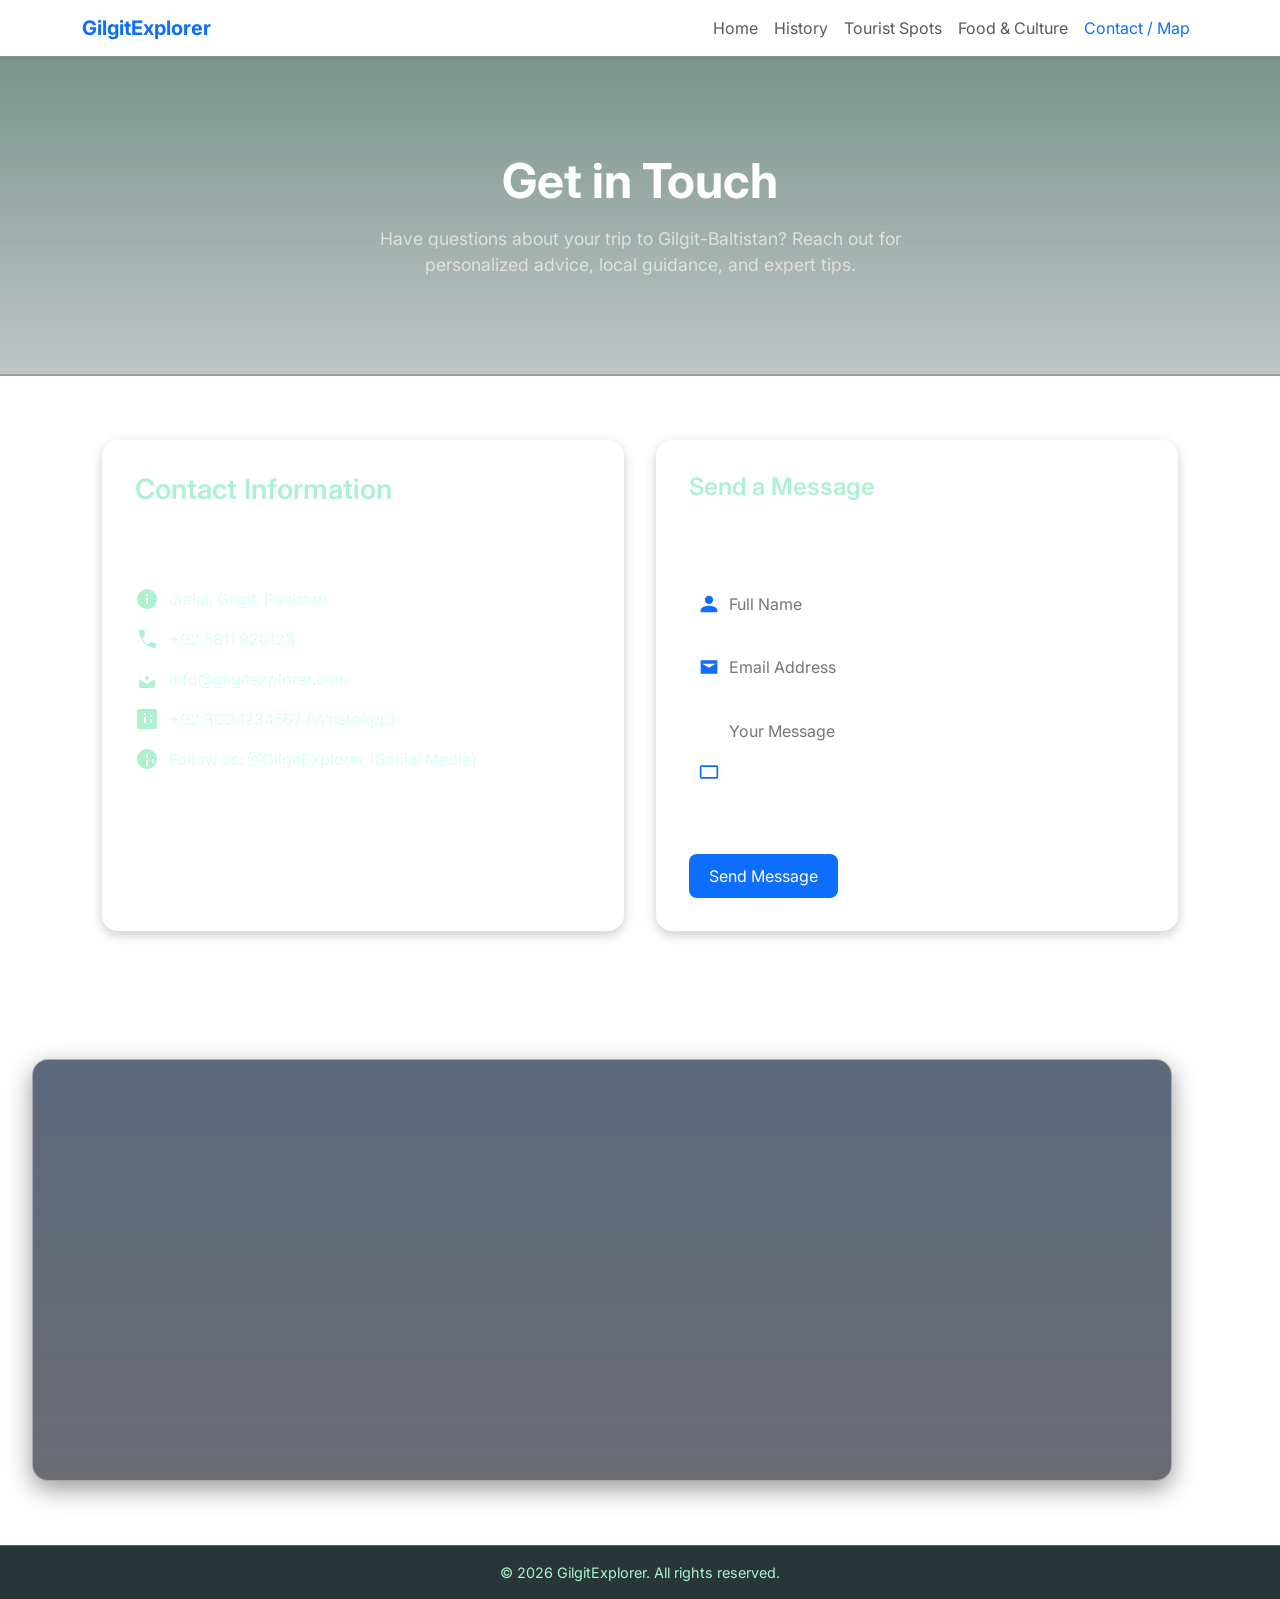
==== contact.html @ b5a3c58d "Add history page and initial content; create empty tourist spots page; add map image" ====
<!doctype html>
<html lang="en">
<head>
  <meta charset="utf-8">
  <meta name="viewport" content="width=device-width, initial-scale=1">
  <title>Gilgit — Contact</title>

  <!-- Google Fonts -->
  <link href="https://fonts.googleapis.com/css2?family=Inter:wght@300;400;600;700&display=swap" rel="stylesheet">

  <!-- Bootstrap CSS -->
  <link href="https://cdn.jsdelivr.net/npm/bootstrap@5.3.2/dist/css/bootstrap.min.css" rel="stylesheet">

  <style>
    body {
      font-family: 'Inter', sans-serif;
      color: #fff;
      background: url('https://images.unsplash.com/photo-1500530855697-b586d89ba3ee?auto=format&fit=crop&w=1950&q=80') no-repeat center center fixed;
      background-size: cover;
    }

    .navbar {
      background-color: rgba(255,255,255,0.95) !important;
      backdrop-filter: blur(8px);
    }

    /* HERO SECTION */
    .hero {
      text-align: center;
      padding: 6rem 1rem;
      color: white;
      background-image: linear-gradient(180deg, rgba(11,61,46,0.55), rgba(2,20,22,0.25)), 
                        url('https://images.unsplash.com/photo-1500530855697-b586d89ba3ee?auto=format&fit=crop&w=1950&q=80');
      background-size: cover;
      background-position: center;
      border-bottom: 2px solid rgba(255,255,255,0.1);
    }

    .hero h1 {
      font-size: 3rem;
      font-weight: 700;
    }

    .hero p {
      max-width: 600px;
      margin: 1rem auto 0;
      font-size: 1.1rem;
      color: #e0e0e0;
    }

    /* CONTACT SECTION */
    .contact-section {
      display: flex;
      flex-wrap: wrap;
      justify-content: space-between;
      gap: 2rem;
      padding: 4rem 2rem;
    }

    .contact-info, .contact-form {
      flex: 1 1 45%;
      background: rgba(255, 255, 255, 0.1);
      backdrop-filter: blur(10px);
      border: 1px solid rgba(255, 255, 255, 0.2);
      border-radius: 1rem;
      padding: 2rem;
      box-shadow: 0 4px 12px rgba(0,0,0,0.2);
    }

    .contact-info h3,
    .contact-form h4 {
      color: #aef1d1;
      margin-bottom: 1rem;
      font-weight: 600;
    }

    .info-item {
      display: flex;
      align-items: center;
      margin-bottom: 1rem;
      color: #d9fff4;
    }

    .info-item svg {
      width: 24px;
      height: 24px;
      fill: #aef1d1;
      margin-right: 10px;
    }

    .contact-form .field {
      position: relative;
      margin-bottom: 1.2rem;
    }

    .contact-form svg {
      position: absolute;
      left: 10px;
      top: 50%;
      transform: translateY(-50%);
      width: 20px;
      height: 20px;
      fill: #0d6efd;
    }

    .contact-form input,
    .contact-form textarea {
      width: 100%;
      padding: 10px 10px 10px 40px;
      border: none;
      border-radius: 8px;
      background-color: rgba(255, 255, 255, 0.9);
      color: #000;
      outline: none;
      transition: box-shadow 0.3s ease;
    }

    .contact-form input:focus,
    .contact-form textarea:focus {
      box-shadow: 0 0 0 3px rgba(13,110,253,0.4);
    }

    .contact-form textarea {
      height: 120px;
      resize: none;
    }

    .btn-submit {
      background-color: #0d6efd;
      color: #fff;
      border: none;
      padding: 10px 20px;
      border-radius: 8px;
      transition: background-color 0.3s;
    }

    .btn-submit:hover {
      background-color: #0b5ed7;
    }

    /* MAP SECTION */
    .map-section {
      position: relative;
      margin: 4rem 2rem;
      border-radius: 16px;
      overflow: hidden;
      box-shadow: 0 8px 25px rgba(0, 0, 0, 0.4);
      background: rgba(0, 0, 30, 0.4);
      backdrop-filter: blur(10px);
      border: 1px solid rgba(255, 255, 255, 0.15);
    }

    .map-section::before {
      content: "";
      position: absolute;
      inset: 0;
      background: linear-gradient(180deg, rgba(0, 35, 65, 0.4), rgba(0, 0, 0, 0.3));
      z-index: 1;
    }

    .map-section iframe {
      width: 100%;
      height: 420px;
      border: none;
      display: block;
      border-radius: 16px;
      position: relative;
      z-index: 2;
      transition: transform 0.5s ease, box-shadow 0.5s ease;
    }

    .map-section iframe:hover {
      transform: scale(1.02);
      box-shadow: 0 0 25px rgba(14, 110, 253, 0.4);
    }

    footer {
      background-color: rgba(2,20,22,0.85);
      color: #aef1d1;
      text-align: center;
      padding: 1rem 0;
      font-size: 0.9rem;
      margin-top: 2rem;
      border-top: 1px solid rgba(255,255,255,0.2);
    }

    @media (max-width: 991px) {
      .contact-section {
        flex-direction: column;
      }
    }
  </style>
</head>

<body>
  <!-- Navbar -->
  <nav class="navbar navbar-expand-lg navbar-light shadow-sm sticky-top">
    <div class="container">
      <a class="navbar-brand text-primary fw-bold" href="index.html">GilgitExplorer</a>
      <button class="navbar-toggler" type="button" data-bs-toggle="collapse" data-bs-target="#navmenu">
        <span class="navbar-toggler-icon"></span>
      </button>
      <div class="collapse navbar-collapse" id="navmenu">
        <ul class="navbar-nav ms-auto mb-2 mb-lg-0">
          <li class="nav-item"><a class="nav-link" href="index.html">Home</a></li>
          <li class="nav-item"><a class="nav-link" href="history.html">History</a></li>
          <li class="nav-item"><a class="nav-link" href="touristspots.html">Tourist Spots</a></li>
          <li class="nav-item"><a class="nav-link" href="food.html">Food & Culture</a></li>
          <li class="nav-item"><a class="nav-link active text-primary" href="contact.html">Contact / Map</a></li>
        </ul>
      </div>
    </div>
  </nav>

  <!-- Hero Section -->
  <section class="hero">
    <div class="container">
      <h1>Get in Touch</h1>
      <p>Have questions about your trip to Gilgit-Baltistan? Reach out for personalized advice, local guidance, and expert tips.</p>
    </div>
  </section>

  <!-- Contact Section -->
  <section class="contact-section container">
    <div class="contact-info">
      <h3>Contact Information</h3>
      <p>Our team is ready to guide you with local insights, travel tips, and permit information.</p>
      
      <div class="info-item">
        <svg viewBox="0 0 24 24"><path d="M12 2a10 10 0 1 0 0 20 10 10 0 0 0 0-20zm1 15h-2v-6h2v6zm0-8h-2V7h2v2z"/></svg>
        <span>Jutial, Gilgit, Pakistan</span>
      </div>

      <div class="info-item">
        <svg viewBox="0 0 24 24"><path d="M6.62 10.79a15.91 15.91 0 0 0 6.59 6.59l1.91-1.91a1 1 0 0 1 1.11-.27 11.72 11.72 0 0 0 3.64.58 1 1 0 0 1 1 1V20a1 1 0 0 1-1 1A17.92 17.92 0 0 1 4 4a1 1 0 0 1 1-1h3.5a1 1 0 0 1 1 1 11.72 11.72 0 0 0 .58 3.64 1 1 0 0 1-.27 1.11l-1.91 1.91z"/></svg>
        <span>+92 5811 920123</span>
      </div>

      <div class="info-item">
        <svg viewBox="0 0 24 24"><path d="M12 13a2 2 0 1 0 0-4 2 2 0 0 0 0 4zm-8-1v7a2 2 0 0 0 2 2h12a2 2 0 0 0 2-2v-7l-8 5-8-5z"/></svg>
        <span>info@gilgitexplorer.com</span>
      </div>

      <!-- New Contact Items -->
      <div class="info-item">
        <svg viewBox="0 0 24 24"><path d="M20 2H4c-1.1 0-2 .9-2 2v16a2 2 0 0 0 2 2h16a2 2 0 0 0 2-2V4a2 2 0 0 0-2-2zm-9 14h-2v-6h2v6zm0-8h-2V6h2v2zm6 8h-2v-4h2v4zm0-6h-2V8h2v2z"/></svg>
        <span>+92 300 1234567 (WhatsApp)</span>
      </div>

      <div class="info-item">
        <svg viewBox="0 0 24 24"><path d="M12 2C6.48 2 2 6.48 2 12s4.48 10 10 10 10-4.48 10-10S17.52 2 12 2zm1 17h-2v-6h2v6zm0-8h-2V7h2v4zm6 5h-2v-4h2v4z"/></svg>
        <span>Follow us: @GilgitExplorer (Social Media)</span>
      </div>
    </div>

    <div class="contact-form">
      <h4>Send a Message</h4>
      <p>Fill out the form and our experts will provide personalized guidance for your trip.</p>
      <form>
        <div class="field">
          <svg viewBox="0 0 24 24"><path d="M12 12a5 5 0 1 0-5-5 5 5 0 0 0 5 5zm0 2c-3.33 0-10 1.67-10 5v3h20v-3c0-3.33-6.67-5-10-5z"/></svg>
          <input type="text" placeholder="Full Name" required>
        </div>
        <div class="field">
          <svg viewBox="0 0 24 24"><path d="M2 4h20v16H2V4zm10 9l8-5H4l8 5z"/></svg>
          <input type="email" placeholder="Email Address" required>
        </div>
        <div class="field">
          <svg viewBox="0 0 24 24"><path d="M21 6v12H3V6h18zm0-2H3a2 2 0 0 0-2 2v12a2 2 0 0 0 2 2h18a2 2 0 0 0 2-2V6a2 2 0 0 0-2-2z"/></svg>
          <textarea placeholder="Your Message" required></textarea>
        </div>
        <button type="submit" class="btn-submit">Send Message</button>
      </form>
    </div>
  </section>

  <!-- Map Section -->
  <section class="map-section container">
    <iframe 
      src="https://www.google.com/maps/embed?pb=!1m18!1m12!1m3!1d3412.871616143707!2d74.30288877535547!3d35.92002117246796!2m3!1f0!2f0!3f0!3m2!1i1024!2i768!4f13.1!3m3!1m2!1s0x38e2f4eaf75b7bc5%3A0xd18c80e87bbfbc74!2sGilgit-Baltistan!5e0!3m2!1sen!2s!4v1709820541211!5m2!1sen!2s"
      allowfullscreen="" loading="lazy" referrerpolicy="no-referrer-when-downgrade">
    </iframe>
  </section>

  <footer>
    &copy; <script>document.write(new Date().getFullYear())</script> GilgitExplorer. All rights reserved.
  </footer>

  <!-- Bootstrap JS -->
  <script src="https://cdn.jsdelivr.net/npm/bootstrap@5.3.2/dist/js/bootstrap.bundle.min.js"></script>
</body>
</html>
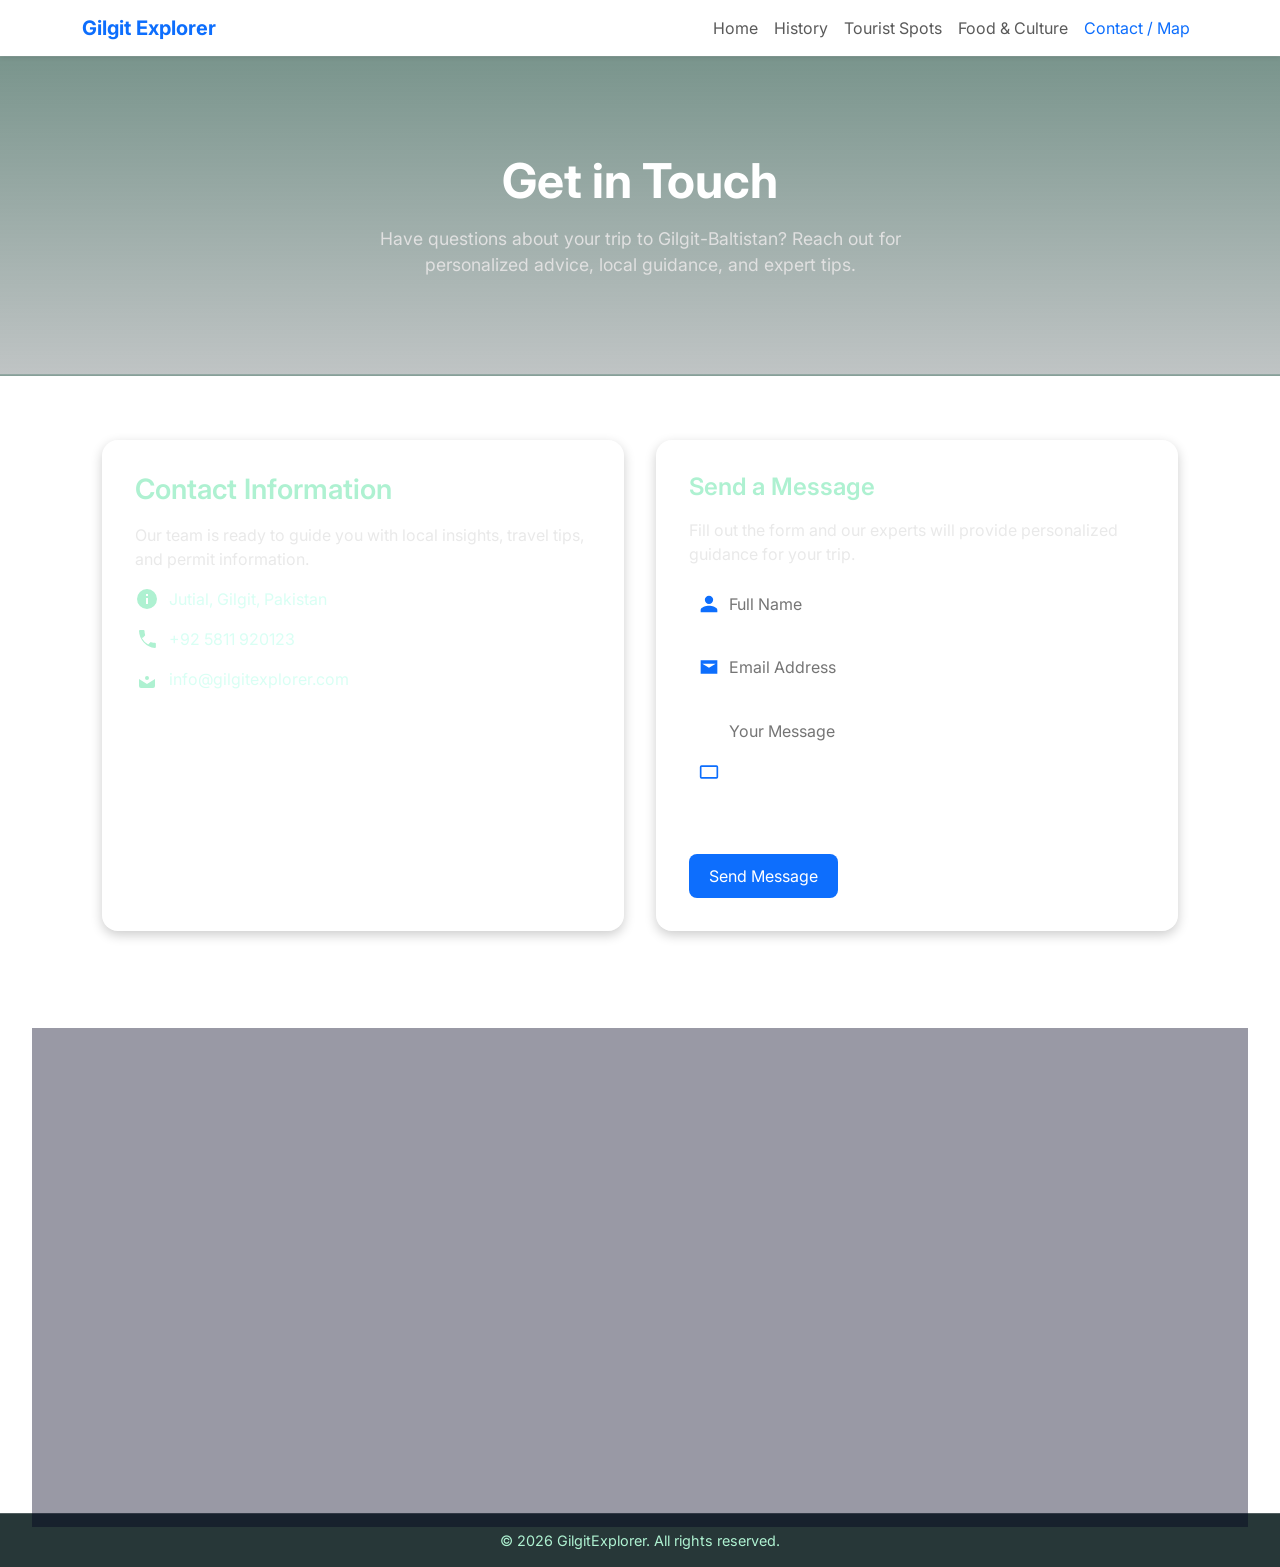
==== commit 67294db5: "adeed contact.html" ====
--- a/contact.html
+++ b/contact.html
@@ -48,7 +48,6 @@
       color: #e0e0e0;
     }
 
-    /* CONTACT SECTION */
     .contact-section {
       display: flex;
       flex-wrap: wrap;
@@ -72,6 +71,11 @@
       color: #aef1d1;
       margin-bottom: 1rem;
       font-weight: 600;
+    }
+
+    .contact-info p,
+    .contact-form p {
+      color: #e9e9e9;
     }
 
     .info-item {
@@ -138,41 +142,42 @@
       background-color: #0b5ed7;
     }
 
-    /* MAP SECTION */
-    .map-section {
-      position: relative;
-      margin: 4rem 2rem;
-      border-radius: 16px;
-      overflow: hidden;
-      box-shadow: 0 8px 25px rgba(0, 0, 0, 0.4);
-      background: rgba(0, 0, 30, 0.4);
-      backdrop-filter: blur(10px);
-      border: 1px solid rgba(255, 255, 255, 0.15);
-    }
-
-    .map-section::before {
-      content: "";
-      position: absolute;
-      inset: 0;
-      background: linear-gradient(180deg, rgba(0, 35, 65, 0.4), rgba(0, 0, 0, 0.3));
-      z-index: 1;
-    }
-
-    .map-section iframe {
-      width: 100%;
-      height: 420px;
-      border: none;
-      display: block;
-      border-radius: 16px;
-      position: relative;
-      z-index: 2;
-      transition: transform 0.5s ease, box-shadow 0.5s ease;
-    }
-
-    .map-section iframe:hover {
-      transform: scale(1.02);
-      box-shadow: 0 0 25px rgba(14, 110, 253, 0.4);
-    }
+    /* MAP SECTION (Updated) */
+.map-section {
+  position: relative;
+  margin-top: 4rem;
+  border-radius: 16px;
+  overflow: hidden;
+  box-shadow: 0 8px 25px rgba(0, 0, 0, 0.4);
+  background: rgba(0, 0, 30, 0.4);
+  backdrop-filter: blur(10px);
+  border: 1px solid rgba(255, 255, 255, 0.15);
+}
+
+.map-section::before {
+  content: "";
+  position: absolute;
+  inset: 0;
+  background: linear-gradient(180deg, rgba(0, 35, 65, 0.4), rgba(0, 0, 0, 0.3));
+  z-index: 1;
+}
+
+.map-section iframe {
+  width: 100%;
+  height: 420px;
+  border: none;
+  display: block;
+  border-radius: 16px;
+  position: relative;
+  z-index: 2;
+  transition: transform 0.5s ease, box-shadow 0.5s ease;
+}
+
+.map-section iframe:hover {
+  transform: scale(1.02);
+  box-shadow: 0 0 25px rgba(14, 110, 253, 0.4);
+}
+
 
     footer {
       background-color: rgba(2,20,22,0.85);
@@ -183,12 +188,6 @@
       margin-top: 2rem;
       border-top: 1px solid rgba(255,255,255,0.2);
     }
-
-    @media (max-width: 991px) {
-      .contact-section {
-        flex-direction: column;
-      }
-    }
   </style>
 </head>
 
@@ -196,7 +195,7 @@
   <!-- Navbar -->
   <nav class="navbar navbar-expand-lg navbar-light shadow-sm sticky-top">
     <div class="container">
-      <a class="navbar-brand text-primary fw-bold" href="index.html">GilgitExplorer</a>
+      <a class="navbar-brand text-primary fw-bold" href="contact.html">Gilgit Explorer</a>
       <button class="navbar-toggler" type="button" data-bs-toggle="collapse" data-bs-target="#navmenu">
         <span class="navbar-toggler-icon"></span>
       </button>
@@ -204,7 +203,7 @@
         <ul class="navbar-nav ms-auto mb-2 mb-lg-0">
           <li class="nav-item"><a class="nav-link" href="index.html">Home</a></li>
           <li class="nav-item"><a class="nav-link" href="history.html">History</a></li>
-          <li class="nav-item"><a class="nav-link" href="touristspots.html">Tourist Spots</a></li>
+          <li class="nav-item"><a class="nav-link" href="spots.html">Tourist Spots</a></li>
           <li class="nav-item"><a class="nav-link" href="food.html">Food & Culture</a></li>
           <li class="nav-item"><a class="nav-link active text-primary" href="contact.html">Contact / Map</a></li>
         </ul>
@@ -225,31 +224,17 @@
     <div class="contact-info">
       <h3>Contact Information</h3>
       <p>Our team is ready to guide you with local insights, travel tips, and permit information.</p>
-      
       <div class="info-item">
         <svg viewBox="0 0 24 24"><path d="M12 2a10 10 0 1 0 0 20 10 10 0 0 0 0-20zm1 15h-2v-6h2v6zm0-8h-2V7h2v2z"/></svg>
         <span>Jutial, Gilgit, Pakistan</span>
       </div>
-
       <div class="info-item">
         <svg viewBox="0 0 24 24"><path d="M6.62 10.79a15.91 15.91 0 0 0 6.59 6.59l1.91-1.91a1 1 0 0 1 1.11-.27 11.72 11.72 0 0 0 3.64.58 1 1 0 0 1 1 1V20a1 1 0 0 1-1 1A17.92 17.92 0 0 1 4 4a1 1 0 0 1 1-1h3.5a1 1 0 0 1 1 1 11.72 11.72 0 0 0 .58 3.64 1 1 0 0 1-.27 1.11l-1.91 1.91z"/></svg>
         <span>+92 5811 920123</span>
       </div>
-
       <div class="info-item">
         <svg viewBox="0 0 24 24"><path d="M12 13a2 2 0 1 0 0-4 2 2 0 0 0 0 4zm-8-1v7a2 2 0 0 0 2 2h12a2 2 0 0 0 2-2v-7l-8 5-8-5z"/></svg>
         <span>info@gilgitexplorer.com</span>
-      </div>
-
-      <!-- New Contact Items -->
-      <div class="info-item">
-        <svg viewBox="0 0 24 24"><path d="M20 2H4c-1.1 0-2 .9-2 2v16a2 2 0 0 0 2 2h16a2 2 0 0 0 2-2V4a2 2 0 0 0-2-2zm-9 14h-2v-6h2v6zm0-8h-2V6h2v2zm6 8h-2v-4h2v4zm0-6h-2V8h2v2z"/></svg>
-        <span>+92 300 1234567 (WhatsApp)</span>
-      </div>
-
-      <div class="info-item">
-        <svg viewBox="0 0 24 24"><path d="M12 2C6.48 2 2 6.48 2 12s4.48 10 10 10 10-4.48 10-10S17.52 2 12 2zm1 17h-2v-6h2v6zm0-8h-2V7h2v4zm6 5h-2v-4h2v4z"/></svg>
-        <span>Follow us: @GilgitExplorer (Social Media)</span>
       </div>
     </div>
 
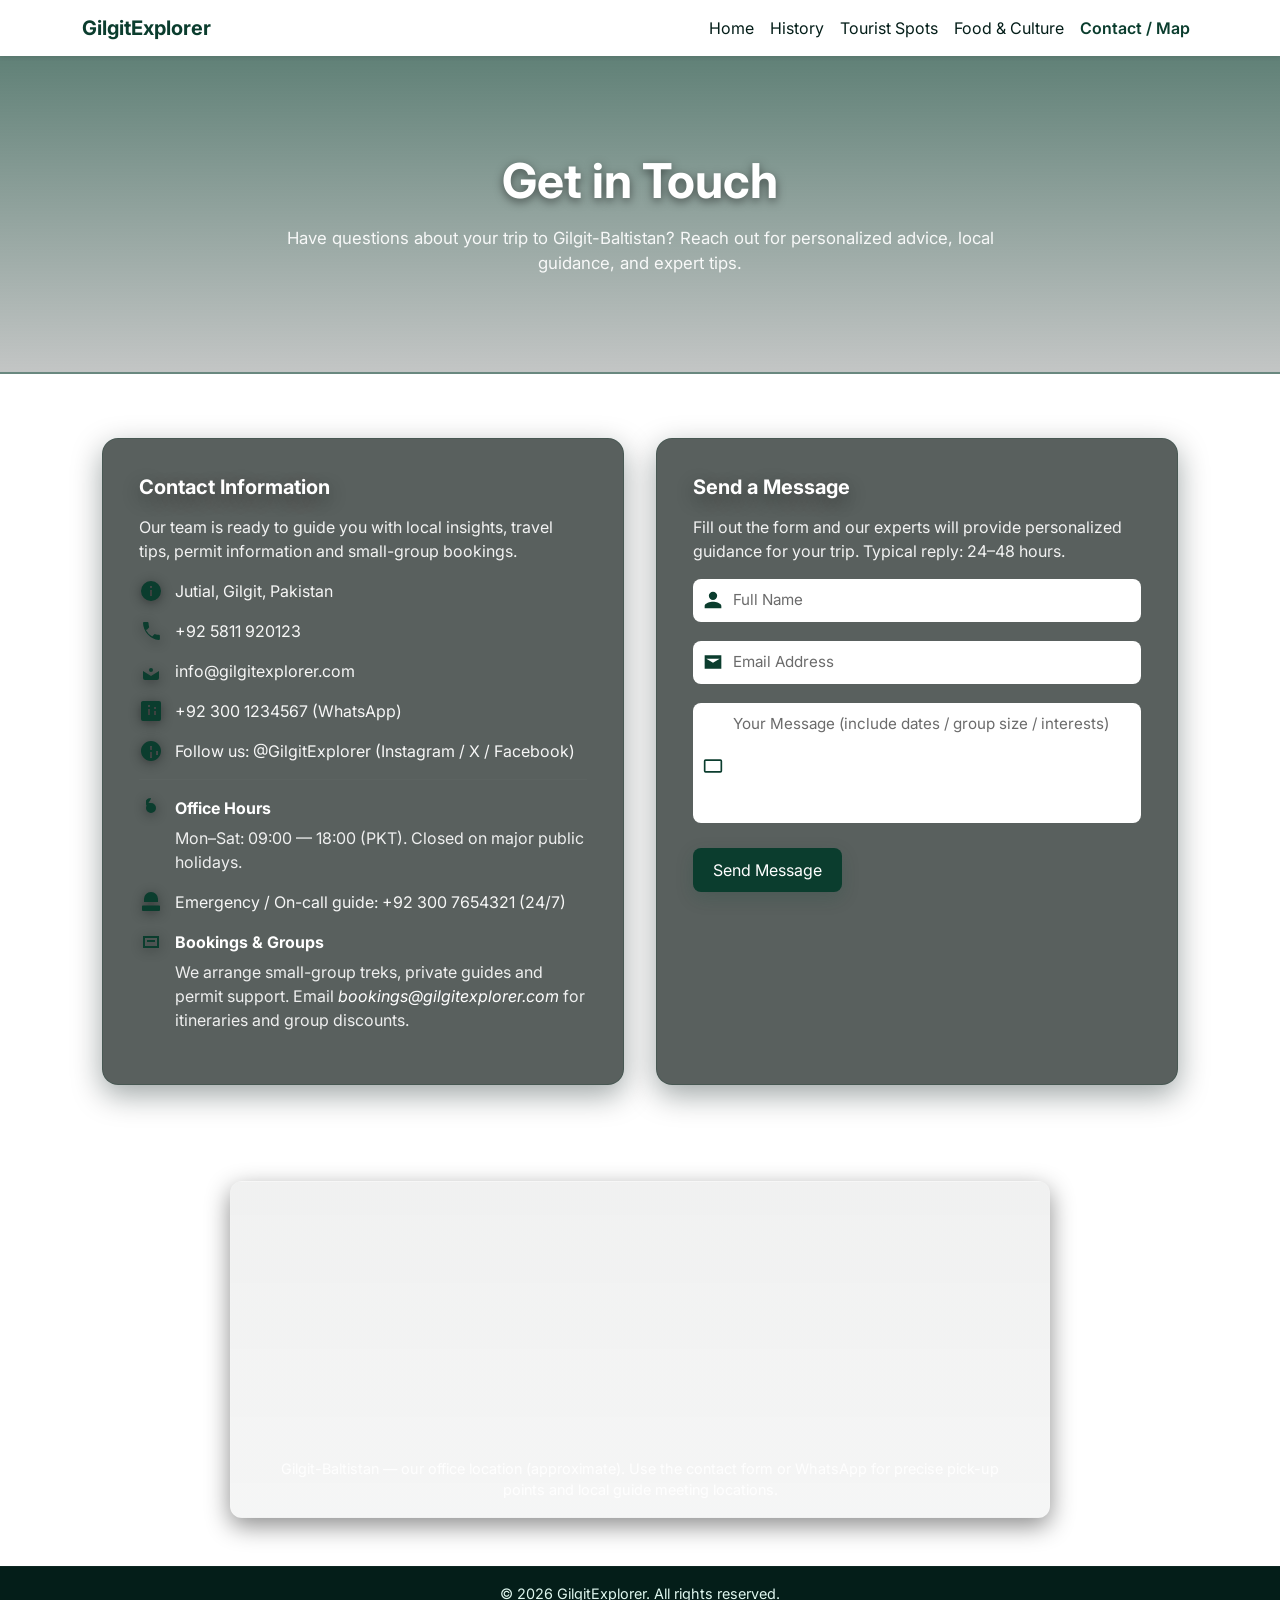
==== commit 661c3f90: "tweaked index.html and contact.html" ====
--- a/contact.html
+++ b/contact.html
@@ -12,16 +12,41 @@
   <link href="https://cdn.jsdelivr.net/npm/bootstrap@5.3.2/dist/css/bootstrap.min.css" rel="stylesheet">
 
   <style>
+    :root{
+      --primary: #0b3d2e; /* glacier green */
+      --muted:   #6b7280;
+      --bg:      #f6fbfc;
+      --card:    #ffffff;
+      --dark:    #041e19;
+    }
+
+    /* base */
     body {
       font-family: 'Inter', sans-serif;
       color: #fff;
       background: url('https://images.unsplash.com/photo-1500530855697-b586d89ba3ee?auto=format&fit=crop&w=1950&q=80') no-repeat center center fixed;
       background-size: cover;
+      -webkit-font-smoothing:antialiased;
+      -moz-osx-font-smoothing:grayscale;
     }
 
     .navbar {
       background-color: rgba(255,255,255,0.95) !important;
       backdrop-filter: blur(8px);
+    }
+
+    .navbar-brand {
+      color: var(--primary) !important;
+      font-weight:700;
+    }
+
+    .nav-link {
+      color: var(--dark) !important;
+    }
+
+    .nav-link.active {
+      color: var(--primary) !important;
+      font-weight:600;
     }
 
     /* HERO SECTION */
@@ -29,25 +54,32 @@
       text-align: center;
       padding: 6rem 1rem;
       color: white;
-      background-image: linear-gradient(180deg, rgba(11,61,46,0.55), rgba(2,20,22,0.25)), 
-                        url('https://images.unsplash.com/photo-1500530855697-b586d89ba3ee?auto=format&fit=crop&w=1950&q=80');
+      background-image:
+        linear-gradient(
+          180deg,
+          rgba(11,61,46,0.65),
+          rgba(4,14,12,0.24)
+        ),
+        url('https://images.unsplash.com/photo-1500530855697-b586d89ba3ee?auto=format&fit=crop&w=1950&q=80');
       background-size: cover;
       background-position: center;
-      border-bottom: 2px solid rgba(255,255,255,0.1);
+      border-bottom: 2px solid rgba(255,255,255,0.06);
     }
 
     .hero h1 {
       font-size: 3rem;
       font-weight: 700;
+      text-shadow: 0 3px 10px rgba(0,0,0,0.5);
     }
 
     .hero p {
-      max-width: 600px;
+      max-width: 720px;
       margin: 1rem auto 0;
-      font-size: 1.1rem;
-      color: #e0e0e0;
-    }
-
+      font-size: 1.05rem;
+      color: rgba(255,255,255,0.92);
+    }
+
+    /* CONTACT SECTION */
     .contact-section {
       display: flex;
       flex-wrap: wrap;
@@ -56,41 +88,55 @@
       padding: 4rem 2rem;
     }
 
+    /*
+      Use a darker translucent panel so white headings & text are clearly readable
+      while keeping the visual layered look (matches site palette).
+    */
     .contact-info, .contact-form {
       flex: 1 1 45%;
-      background: rgba(255, 255, 255, 0.1);
-      backdrop-filter: blur(10px);
-      border: 1px solid rgba(255, 255, 255, 0.2);
+      background: rgba(4,14,12,0.66); /* darker than before for contrast */
+      backdrop-filter: blur(8px);
+      border: 1px solid rgba(11,61,46,0.22);
       border-radius: 1rem;
-      padding: 2rem;
-      box-shadow: 0 4px 12px rgba(0,0,0,0.2);
-    }
-
+      padding: 2.25rem;
+      box-shadow: 0 10px 30px rgba(2,20,22,0.38);
+      color: #fff;
+      z-index: 2;
+    }
+
+    /* Headings — white + slightly larger + subtle glow for legibility */
     .contact-info h3,
     .contact-form h4 {
-      color: #aef1d1;
+      color: #ffffff;
       margin-bottom: 1rem;
-      font-weight: 600;
+      font-weight: 700;
+      font-size: 1.25rem;
+      line-height: 1.2;
+      text-shadow: 0 6px 18px rgba(4,14,12,0.45);
     }
 
     .contact-info p,
     .contact-form p {
-      color: #e9e9e9;
+      color: rgba(255,255,255,0.92);
     }
 
     .info-item {
       display: flex;
       align-items: center;
       margin-bottom: 1rem;
-      color: #d9fff4;
+      color: rgba(255,255,255,0.95);
     }
 
     .info-item svg {
       width: 24px;
       height: 24px;
-      fill: #aef1d1;
-      margin-right: 10px;
-    }
+      fill: var(--primary); /* green icons — visible on dark panel */
+      margin-right: 12px;
+      flex: 0 0 24px;
+      filter: drop-shadow(0 2px 6px rgba(0,0,0,0.45));
+    }
+
+    .info-item span { color: rgba(255,255,255,0.95); }
 
     .contact-form .field {
       position: relative;
@@ -104,7 +150,7 @@
       transform: translateY(-50%);
       width: 20px;
       height: 20px;
-      fill: #0d6efd;
+      fill: var(--primary);
     }
 
     .contact-form input,
@@ -113,80 +159,67 @@
       padding: 10px 10px 10px 40px;
       border: none;
       border-radius: 8px;
-      background-color: rgba(255, 255, 255, 0.9);
-      color: #000;
+      background-color: #ffffff; /* keep inputs bright and readable */
+      color: var(--dark);
       outline: none;
-      transition: box-shadow 0.3s ease;
+      transition: box-shadow 0.25s ease;
+      font-size: 0.95rem;
+    }
+
+    .contact-form input::placeholder,
+    .contact-form textarea::placeholder {
+      color: #6b6b6b;
     }
 
     .contact-form input:focus,
     .contact-form textarea:focus {
-      box-shadow: 0 0 0 3px rgba(13,110,253,0.4);
-    }
-
-    .contact-form textarea {
-      height: 120px;
-      resize: none;
-    }
-
+      box-shadow: 0 0 0 4px rgba(11,61,46,0.12);
+    }
+
+    .contact-form textarea { height: 120px; resize: none; }
+
+    /* call-to-action button */
     .btn-submit {
-      background-color: #0d6efd;
-      color: #fff;
+      background-color: var(--primary);
+      color: var(--card);
       border: none;
       padding: 10px 20px;
       border-radius: 8px;
-      transition: background-color 0.3s;
-    }
-
-    .btn-submit:hover {
-      background-color: #0b5ed7;
-    }
-
-    /* MAP SECTION (Updated) */
-.map-section {
-  position: relative;
-  margin-top: 4rem;
-  border-radius: 16px;
-  overflow: hidden;
-  box-shadow: 0 8px 25px rgba(0, 0, 0, 0.4);
-  background: rgba(0, 0, 30, 0.4);
-  backdrop-filter: blur(10px);
-  border: 1px solid rgba(255, 255, 255, 0.15);
-}
-
-.map-section::before {
-  content: "";
-  position: absolute;
-  inset: 0;
-  background: linear-gradient(180deg, rgba(0, 35, 65, 0.4), rgba(0, 0, 0, 0.3));
-  z-index: 1;
-}
-
-.map-section iframe {
-  width: 100%;
-  height: 420px;
-  border: none;
-  display: block;
-  border-radius: 16px;
-  position: relative;
-  z-index: 2;
-  transition: transform 0.5s ease, box-shadow 0.5s ease;
-}
-
-.map-section iframe:hover {
-  transform: scale(1.02);
-  box-shadow: 0 0 25px rgba(14, 110, 253, 0.4);
-}
-
+      transition: background-color 0.2s ease, transform 0.12s ease;
+      box-shadow: 0 6px 18px rgba(11,61,46,0.18);
+    }
+    .btn-submit:hover { background-color: #073224; transform: translateY(-2px); }
+
+    /* MAP SECTION — small and centered */
+    .map-section {
+      position: relative;
+      margin: 2rem auto 3rem;
+      border-radius: 12px;
+      overflow: hidden;
+      box-shadow: 0 8px 25px rgba(0, 0, 0, 0.45);
+      background: linear-gradient(180deg, rgba(4,14,12,0.06), rgba(4,14,12,0.04));
+      backdrop-filter: blur(8px);
+      border: 1px solid rgba(255, 255, 255, 0.06);
+      max-width: 820px;
+    }
+    .map-section iframe { width: 100%; height: 260px; border: none; border-radius: 8px; }
+    .map-caption { padding: .6rem 1rem 1rem; color: rgba(255,255,255,0.9); font-size: .9rem; text-align:center; }
 
     footer {
-      background-color: rgba(2,20,22,0.85);
-      color: #aef1d1;
+      background-color: var(--dark);
+      color: #dff7ef;
       text-align: center;
       padding: 1rem 0;
       font-size: 0.9rem;
       margin-top: 2rem;
-      border-top: 1px solid rgba(255,255,255,0.2);
+      border-top: 1px solid rgba(255,255,255,0.04);
+    }
+
+    /* responsive */
+    @media (max-width: 991px) {
+      .contact-section { flex-direction: column; }
+      .map-section { margin: 1.25rem 0; max-width: 100%; }
+      .map-section iframe { height: 220px; }
     }
   </style>
 </head>
@@ -195,7 +228,7 @@
   <!-- Navbar -->
   <nav class="navbar navbar-expand-lg navbar-light shadow-sm sticky-top">
     <div class="container">
-      <a class="navbar-brand text-primary fw-bold" href="contact.html">Gilgit Explorer</a>
+      <a class="navbar-brand text-primary fw-bold" href="index.html">GilgitExplorer</a>
       <button class="navbar-toggler" type="button" data-bs-toggle="collapse" data-bs-target="#navmenu">
         <span class="navbar-toggler-icon"></span>
       </button>
@@ -203,7 +236,7 @@
         <ul class="navbar-nav ms-auto mb-2 mb-lg-0">
           <li class="nav-item"><a class="nav-link" href="index.html">Home</a></li>
           <li class="nav-item"><a class="nav-link" href="history.html">History</a></li>
-          <li class="nav-item"><a class="nav-link" href="spots.html">Tourist Spots</a></li>
+          <li class="nav-item"><a class="nav-link" href="touristspots.html">Tourist Spots</a></li>
           <li class="nav-item"><a class="nav-link" href="food.html">Food & Culture</a></li>
           <li class="nav-item"><a class="nav-link active text-primary" href="contact.html">Contact / Map</a></li>
         </ul>
@@ -223,24 +256,61 @@
   <section class="contact-section container">
     <div class="contact-info">
       <h3>Contact Information</h3>
-      <p>Our team is ready to guide you with local insights, travel tips, and permit information.</p>
+      <p>Our team is ready to guide you with local insights, travel tips, permit information and small-group bookings.</p>
+
       <div class="info-item">
         <svg viewBox="0 0 24 24"><path d="M12 2a10 10 0 1 0 0 20 10 10 0 0 0 0-20zm1 15h-2v-6h2v6zm0-8h-2V7h2v2z"/></svg>
         <span>Jutial, Gilgit, Pakistan</span>
       </div>
+
       <div class="info-item">
         <svg viewBox="0 0 24 24"><path d="M6.62 10.79a15.91 15.91 0 0 0 6.59 6.59l1.91-1.91a1 1 0 0 1 1.11-.27 11.72 11.72 0 0 0 3.64.58 1 1 0 0 1 1 1V20a1 1 0 0 1-1 1A17.92 17.92 0 0 1 4 4a1 1 0 0 1 1-1h3.5a1 1 0 0 1 1 1 11.72 11.72 0 0 0 .58 3.64 1 1 0 0 1-.27 1.11l-1.91 1.91z"/></svg>
         <span>+92 5811 920123</span>
       </div>
+
       <div class="info-item">
         <svg viewBox="0 0 24 24"><path d="M12 13a2 2 0 1 0 0-4 2 2 0 0 0 0 4zm-8-1v7a2 2 0 0 0 2 2h12a2 2 0 0 0 2-2v-7l-8 5-8-5z"/></svg>
         <span>info@gilgitexplorer.com</span>
       </div>
+
+      <!-- New Contact Items -->
+      <div class="info-item">
+        <svg viewBox="0 0 24 24"><path d="M20 2H4c-1.1 0-2 .9-2 2v16a2 2 0 0 0 2 2h16a2 2 0 0 0 2-2V4a2 2 0 0 0-2-2zm-9 14h-2v-6h2v6zm0-8h-2V6h2v2zm6 8h-2v-4h2v4zm0-6h-2V8h2v2z"/></svg>
+        <span>+92 300 1234567 (WhatsApp)</span>
+      </div>
+
+      <div class="info-item">
+        <svg viewBox="0 0 24 24"><path d="M12 2C6.48 2 2 6.48 2 12s4.48 10 10 10 10-4.48 10-10S17.52 2 12 2zm1 17h-2v-6h2v6zm0-8h-2V7h2v4zm6 5h-2v-4h2v4z"/></svg>
+        <span>Follow us: @GilgitExplorer (Instagram / X / Facebook)</span>
+      </div>
+
+      <hr style="border-color: rgba(255,255,255,0.06); margin: 1rem 0;">
+      <div class="info-item" style="align-items:flex-start">
+        <svg viewBox="0 0 24 24"><path d="M12 7a5 5 0 1 0 0 10 5 5 0 0 0 0-10zm0-5c-1 0-2 .2-2.9.6C8.6 3 7 4.5 7 4.5v3.5C7 9.6 8.4 11 10.2 11H12v-4H9.5S10 6 11 4.5C11.7 3.4 12 2 12 2z"/></svg>
+        <div>
+          <strong style="color:#fff; display:block; margin-bottom:6px;">Office Hours</strong>
+          <div style="color:rgba(255,255,255,0.9);">Mon–Sat: 09:00 — 18:00 (PKT). Closed on major public holidays.</div>
+        </div>
+      </div>
+
+      <div class="info-item">
+        <svg viewBox="0 0 24 24"><path d="M21 16.5V20a1 1 0 0 1-1 1H4a1 1 0 0 1-1-1v-3.5c0-.6.4-1 1-1h16c.6 0 1 .4 1 1zM12 2a7 7 0 0 1 7 7v3H5V9a7 7 0 0 1 7-7z"/></svg>
+        <span>Emergency / On-call guide: +92 300 7654321 (24/7)</span>
+      </div>
+
+      <div class="info-item" style="align-items:flex-start">
+        <svg viewBox="0 0 24 24"><path d="M20 6H4v12h16V6zm-2 10H6V8h12v8zM8 10h8v2H8z"/></svg>
+        <div>
+          <strong style="color:#fff; display:block; margin-bottom:6px;">Bookings & Groups</strong>
+          <div style="color:rgba(255,255,255,0.9);">We arrange small-group treks, private guides and permit support. Email <em style="color:#fff">bookings@gilgitexplorer.com</em> for itineraries and group discounts.</div>
+        </div>
+      </div>
+
     </div>
 
     <div class="contact-form">
       <h4>Send a Message</h4>
-      <p>Fill out the form and our experts will provide personalized guidance for your trip.</p>
+      <p>Fill out the form and our experts will provide personalized guidance for your trip. Typical reply: 24–48 hours.</p>
       <form>
         <div class="field">
           <svg viewBox="0 0 24 24"><path d="M12 12a5 5 0 1 0-5-5 5 5 0 0 0 5 5zm0 2c-3.33 0-10 1.67-10 5v3h20v-3c0-3.33-6.67-5-10-5z"/></svg>
@@ -252,19 +322,24 @@
         </div>
         <div class="field">
           <svg viewBox="0 0 24 24"><path d="M21 6v12H3V6h18zm0-2H3a2 2 0 0 0-2 2v12a2 2 0 0 0 2 2h18a2 2 0 0 0 2-2V6a2 2 0 0 0-2-2z"/></svg>
-          <textarea placeholder="Your Message" required></textarea>
+          <textarea placeholder="Your Message (include dates / group size / interests)" required></textarea>
         </div>
         <button type="submit" class="btn-submit">Send Message</button>
       </form>
     </div>
   </section>
 
-  <!-- Map Section -->
+  <!-- Map Section (smaller + caption) -->
   <section class="map-section container">
-    <iframe 
-      src="https://www.google.com/maps/embed?pb=!1m18!1m12!1m3!1d3412.871616143707!2d74.30288877535547!3d35.92002117246796!2m3!1f0!2f0!3f0!3m2!1i1024!2i768!4f13.1!3m3!1m2!1s0x38e2f4eaf75b7bc5%3A0xd18c80e87bbfbc74!2sGilgit-Baltistan!5e0!3m2!1sen!2s!4v1709820541211!5m2!1sen!2s"
-      allowfullscreen="" loading="lazy" referrerpolicy="no-referrer-when-downgrade">
-    </iframe>
+    <div class="map-inner">
+      <iframe 
+        src="https://www.google.com/maps/embed?pb=!1m18!1m12!1m3!1d3412.871616143707!2d74.30288877535547!3d35.92002117246796!2m3!1f0!2f0!3f0!3m2!1i1024!2i768!4f13.1!3m3!1m2!1s0x38e2f4eaf75b7bc5%3A0xd18c80e87bbfbc74!2sGilgit-Baltistan!5e0!3m2!1sen!2s!4v1709820541211!5m2!1sen!2s"
+        allowfullscreen="" loading="lazy" referrerpolicy="no-referrer-when-downgrade">
+      </iframe>
+    </div>
+    <div class="map-caption">
+      Gilgit-Baltistan — our office location (approximate). Use the contact form or WhatsApp for precise pick-up points and local guide meeting locations.
+    </div>
   </section>
 
   <footer>
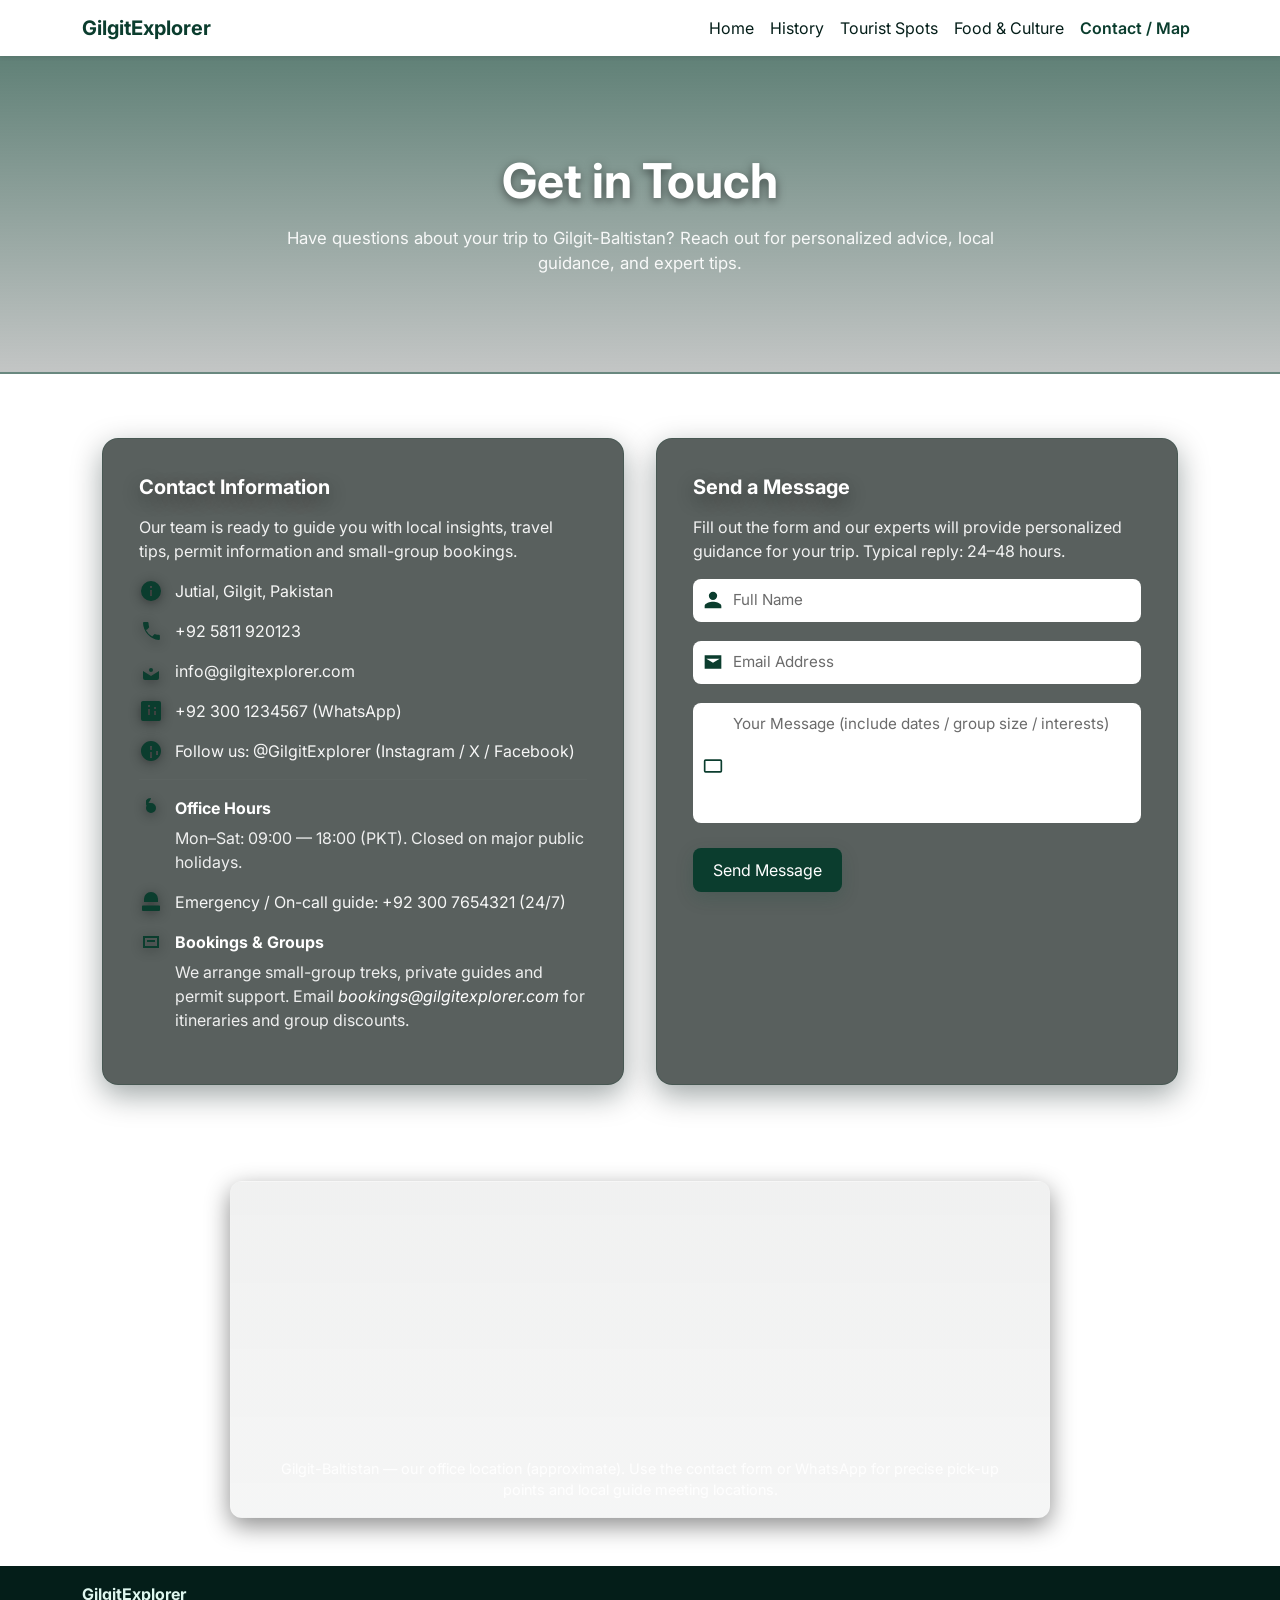
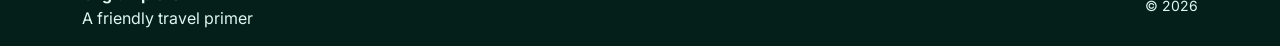
==== commit 7984c6d2: "tweaked some changes of footer of all pages" ====
--- a/contact.html
+++ b/contact.html
@@ -1,352 +1,479 @@
-<!doctype html>
+<!DOCTYPE html>
 <html lang="en">
-<head>
-  <meta charset="utf-8">
-  <meta name="viewport" content="width=device-width, initial-scale=1">
-  <title>Gilgit — Contact</title>
-
-  <!-- Google Fonts -->
-  <link href="https://fonts.googleapis.com/css2?family=Inter:wght@300;400;600;700&display=swap" rel="stylesheet">
-
-  <!-- Bootstrap CSS -->
-  <link href="https://cdn.jsdelivr.net/npm/bootstrap@5.3.2/dist/css/bootstrap.min.css" rel="stylesheet">
-
-  <style>
-    :root{
-      --primary: #0b3d2e; /* glacier green */
-      --muted:   #6b7280;
-      --bg:      #f6fbfc;
-      --card:    #ffffff;
-      --dark:    #041e19;
-    }
-
-    /* base */
-    body {
-      font-family: 'Inter', sans-serif;
-      color: #fff;
-      background: url('https://images.unsplash.com/photo-1500530855697-b586d89ba3ee?auto=format&fit=crop&w=1950&q=80') no-repeat center center fixed;
-      background-size: cover;
-      -webkit-font-smoothing:antialiased;
-      -moz-osx-font-smoothing:grayscale;
-    }
-
-    .navbar {
-      background-color: rgba(255,255,255,0.95) !important;
-      backdrop-filter: blur(8px);
-    }
-
-    .navbar-brand {
-      color: var(--primary) !important;
-      font-weight:700;
-    }
-
-    .nav-link {
-      color: var(--dark) !important;
-    }
-
-    .nav-link.active {
-      color: var(--primary) !important;
-      font-weight:600;
-    }
-
-    /* HERO SECTION */
-    .hero {
-      text-align: center;
-      padding: 6rem 1rem;
-      color: white;
-      background-image:
-        linear-gradient(
-          180deg,
-          rgba(11,61,46,0.65),
-          rgba(4,14,12,0.24)
-        ),
-        url('https://images.unsplash.com/photo-1500530855697-b586d89ba3ee?auto=format&fit=crop&w=1950&q=80');
-      background-size: cover;
-      background-position: center;
-      border-bottom: 2px solid rgba(255,255,255,0.06);
-    }
-
-    .hero h1 {
-      font-size: 3rem;
-      font-weight: 700;
-      text-shadow: 0 3px 10px rgba(0,0,0,0.5);
-    }
-
-    .hero p {
-      max-width: 720px;
-      margin: 1rem auto 0;
-      font-size: 1.05rem;
-      color: rgba(255,255,255,0.92);
-    }
-
-    /* CONTACT SECTION */
-    .contact-section {
-      display: flex;
-      flex-wrap: wrap;
-      justify-content: space-between;
-      gap: 2rem;
-      padding: 4rem 2rem;
-    }
-
-    /*
+  <head>
+    <meta charset="utf-8" />
+    <meta name="viewport" content="width=device-width, initial-scale=1" />
+    <title>Gilgit — Contact</title>
+
+    <!-- Google Fonts -->
+    <link
+      href="https://fonts.googleapis.com/css2?family=Inter:wght@300;400;600;700&display=swap"
+      rel="stylesheet"
+    />
+
+    <!-- Bootstrap CSS -->
+    <link
+      href="https://cdn.jsdelivr.net/npm/bootstrap@5.3.2/dist/css/bootstrap.min.css"
+      rel="stylesheet"
+    />
+
+    <style>
+      :root {
+        --primary: #0b3d2e; /* glacier green */
+        --muted: #6b7280;
+        --bg: #f6fbfc;
+        --card: #ffffff;
+        --dark: #041e19;
+      }
+
+      /* base */
+      body {
+        font-family: "Inter", sans-serif;
+        color: #fff;
+        background: url("https://images.unsplash.com/photo-1500530855697-b586d89ba3ee?auto=format&fit=crop&w=1950&q=80")
+          no-repeat center center fixed;
+        background-size: cover;
+        -webkit-font-smoothing: antialiased;
+        -moz-osx-font-smoothing: grayscale;
+      }
+
+      .navbar {
+        background-color: rgba(255, 255, 255, 0.95) !important;
+        backdrop-filter: blur(8px);
+      }
+
+      .navbar-brand {
+        color: var(--primary) !important;
+        font-weight: 700;
+      }
+
+      .nav-link {
+        color: var(--dark) !important;
+      }
+
+      .nav-link.active {
+        color: var(--primary) !important;
+        font-weight: 600;
+      }
+
+      /* HERO SECTION */
+      .hero {
+        text-align: center;
+        padding: 6rem 1rem;
+        color: white;
+        background-image: linear-gradient(
+            180deg,
+            rgba(11, 61, 46, 0.65),
+            rgba(4, 14, 12, 0.24)
+          ),
+          url("https://images.unsplash.com/photo-1500530855697-b586d89ba3ee?auto=format&fit=crop&w=1950&q=80");
+        background-size: cover;
+        background-position: center;
+        border-bottom: 2px solid rgba(255, 255, 255, 0.06);
+      }
+
+      .hero h1 {
+        font-size: 3rem;
+        font-weight: 700;
+        text-shadow: 0 3px 10px rgba(0, 0, 0, 0.5);
+      }
+
+      .hero p {
+        max-width: 720px;
+        margin: 1rem auto 0;
+        font-size: 1.05rem;
+        color: rgba(255, 255, 255, 0.92);
+      }
+
+      /* CONTACT SECTION */
+      .contact-section {
+        display: flex;
+        flex-wrap: wrap;
+        justify-content: space-between;
+        gap: 2rem;
+        padding: 4rem 2rem;
+      }
+
+      /*
       Use a darker translucent panel so white headings & text are clearly readable
       while keeping the visual layered look (matches site palette).
     */
-    .contact-info, .contact-form {
-      flex: 1 1 45%;
-      background: rgba(4,14,12,0.66); /* darker than before for contrast */
-      backdrop-filter: blur(8px);
-      border: 1px solid rgba(11,61,46,0.22);
-      border-radius: 1rem;
-      padding: 2.25rem;
-      box-shadow: 0 10px 30px rgba(2,20,22,0.38);
-      color: #fff;
-      z-index: 2;
-    }
-
-    /* Headings — white + slightly larger + subtle glow for legibility */
-    .contact-info h3,
-    .contact-form h4 {
-      color: #ffffff;
-      margin-bottom: 1rem;
-      font-weight: 700;
-      font-size: 1.25rem;
-      line-height: 1.2;
-      text-shadow: 0 6px 18px rgba(4,14,12,0.45);
-    }
-
-    .contact-info p,
-    .contact-form p {
-      color: rgba(255,255,255,0.92);
-    }
-
-    .info-item {
-      display: flex;
-      align-items: center;
-      margin-bottom: 1rem;
-      color: rgba(255,255,255,0.95);
-    }
-
-    .info-item svg {
-      width: 24px;
-      height: 24px;
-      fill: var(--primary); /* green icons — visible on dark panel */
-      margin-right: 12px;
-      flex: 0 0 24px;
-      filter: drop-shadow(0 2px 6px rgba(0,0,0,0.45));
-    }
-
-    .info-item span { color: rgba(255,255,255,0.95); }
-
-    .contact-form .field {
-      position: relative;
-      margin-bottom: 1.2rem;
-    }
-
-    .contact-form svg {
-      position: absolute;
-      left: 10px;
-      top: 50%;
-      transform: translateY(-50%);
-      width: 20px;
-      height: 20px;
-      fill: var(--primary);
-    }
-
-    .contact-form input,
-    .contact-form textarea {
-      width: 100%;
-      padding: 10px 10px 10px 40px;
-      border: none;
-      border-radius: 8px;
-      background-color: #ffffff; /* keep inputs bright and readable */
-      color: var(--dark);
-      outline: none;
-      transition: box-shadow 0.25s ease;
-      font-size: 0.95rem;
-    }
-
-    .contact-form input::placeholder,
-    .contact-form textarea::placeholder {
-      color: #6b6b6b;
-    }
-
-    .contact-form input:focus,
-    .contact-form textarea:focus {
-      box-shadow: 0 0 0 4px rgba(11,61,46,0.12);
-    }
-
-    .contact-form textarea { height: 120px; resize: none; }
-
-    /* call-to-action button */
-    .btn-submit {
-      background-color: var(--primary);
-      color: var(--card);
-      border: none;
-      padding: 10px 20px;
-      border-radius: 8px;
-      transition: background-color 0.2s ease, transform 0.12s ease;
-      box-shadow: 0 6px 18px rgba(11,61,46,0.18);
-    }
-    .btn-submit:hover { background-color: #073224; transform: translateY(-2px); }
-
-    /* MAP SECTION — small and centered */
-    .map-section {
-      position: relative;
-      margin: 2rem auto 3rem;
-      border-radius: 12px;
-      overflow: hidden;
-      box-shadow: 0 8px 25px rgba(0, 0, 0, 0.45);
-      background: linear-gradient(180deg, rgba(4,14,12,0.06), rgba(4,14,12,0.04));
-      backdrop-filter: blur(8px);
-      border: 1px solid rgba(255, 255, 255, 0.06);
-      max-width: 820px;
-    }
-    .map-section iframe { width: 100%; height: 260px; border: none; border-radius: 8px; }
-    .map-caption { padding: .6rem 1rem 1rem; color: rgba(255,255,255,0.9); font-size: .9rem; text-align:center; }
-
-    footer {
-      background-color: var(--dark);
-      color: #dff7ef;
-      text-align: center;
-      padding: 1rem 0;
-      font-size: 0.9rem;
-      margin-top: 2rem;
-      border-top: 1px solid rgba(255,255,255,0.04);
-    }
-
-    /* responsive */
-    @media (max-width: 991px) {
-      .contact-section { flex-direction: column; }
-      .map-section { margin: 1.25rem 0; max-width: 100%; }
-      .map-section iframe { height: 220px; }
-    }
-  </style>
-</head>
-
-<body>
-  <!-- Navbar -->
-  <nav class="navbar navbar-expand-lg navbar-light shadow-sm sticky-top">
-    <div class="container">
-      <a class="navbar-brand text-primary fw-bold" href="index.html">GilgitExplorer</a>
-      <button class="navbar-toggler" type="button" data-bs-toggle="collapse" data-bs-target="#navmenu">
-        <span class="navbar-toggler-icon"></span>
-      </button>
-      <div class="collapse navbar-collapse" id="navmenu">
-        <ul class="navbar-nav ms-auto mb-2 mb-lg-0">
-          <li class="nav-item"><a class="nav-link" href="index.html">Home</a></li>
-          <li class="nav-item"><a class="nav-link" href="history.html">History</a></li>
-          <li class="nav-item"><a class="nav-link" href="touristspots.html">Tourist Spots</a></li>
-          <li class="nav-item"><a class="nav-link" href="food.html">Food & Culture</a></li>
-          <li class="nav-item"><a class="nav-link active text-primary" href="contact.html">Contact / Map</a></li>
-        </ul>
-      </div>
-    </div>
-  </nav>
-
-  <!-- Hero Section -->
-  <section class="hero">
-    <div class="container">
-      <h1>Get in Touch</h1>
-      <p>Have questions about your trip to Gilgit-Baltistan? Reach out for personalized advice, local guidance, and expert tips.</p>
-    </div>
-  </section>
-
-  <!-- Contact Section -->
-  <section class="contact-section container">
-    <div class="contact-info">
-      <h3>Contact Information</h3>
-      <p>Our team is ready to guide you with local insights, travel tips, permit information and small-group bookings.</p>
-
-      <div class="info-item">
-        <svg viewBox="0 0 24 24"><path d="M12 2a10 10 0 1 0 0 20 10 10 0 0 0 0-20zm1 15h-2v-6h2v6zm0-8h-2V7h2v2z"/></svg>
-        <span>Jutial, Gilgit, Pakistan</span>
-      </div>
-
-      <div class="info-item">
-        <svg viewBox="0 0 24 24"><path d="M6.62 10.79a15.91 15.91 0 0 0 6.59 6.59l1.91-1.91a1 1 0 0 1 1.11-.27 11.72 11.72 0 0 0 3.64.58 1 1 0 0 1 1 1V20a1 1 0 0 1-1 1A17.92 17.92 0 0 1 4 4a1 1 0 0 1 1-1h3.5a1 1 0 0 1 1 1 11.72 11.72 0 0 0 .58 3.64 1 1 0 0 1-.27 1.11l-1.91 1.91z"/></svg>
-        <span>+92 5811 920123</span>
-      </div>
-
-      <div class="info-item">
-        <svg viewBox="0 0 24 24"><path d="M12 13a2 2 0 1 0 0-4 2 2 0 0 0 0 4zm-8-1v7a2 2 0 0 0 2 2h12a2 2 0 0 0 2-2v-7l-8 5-8-5z"/></svg>
-        <span>info@gilgitexplorer.com</span>
-      </div>
-
-      <!-- New Contact Items -->
-      <div class="info-item">
-        <svg viewBox="0 0 24 24"><path d="M20 2H4c-1.1 0-2 .9-2 2v16a2 2 0 0 0 2 2h16a2 2 0 0 0 2-2V4a2 2 0 0 0-2-2zm-9 14h-2v-6h2v6zm0-8h-2V6h2v2zm6 8h-2v-4h2v4zm0-6h-2V8h2v2z"/></svg>
-        <span>+92 300 1234567 (WhatsApp)</span>
-      </div>
-
-      <div class="info-item">
-        <svg viewBox="0 0 24 24"><path d="M12 2C6.48 2 2 6.48 2 12s4.48 10 10 10 10-4.48 10-10S17.52 2 12 2zm1 17h-2v-6h2v6zm0-8h-2V7h2v4zm6 5h-2v-4h2v4z"/></svg>
-        <span>Follow us: @GilgitExplorer (Instagram / X / Facebook)</span>
-      </div>
-
-      <hr style="border-color: rgba(255,255,255,0.06); margin: 1rem 0;">
-      <div class="info-item" style="align-items:flex-start">
-        <svg viewBox="0 0 24 24"><path d="M12 7a5 5 0 1 0 0 10 5 5 0 0 0 0-10zm0-5c-1 0-2 .2-2.9.6C8.6 3 7 4.5 7 4.5v3.5C7 9.6 8.4 11 10.2 11H12v-4H9.5S10 6 11 4.5C11.7 3.4 12 2 12 2z"/></svg>
+      .contact-info,
+      .contact-form {
+        flex: 1 1 45%;
+        background: rgba(4, 14, 12, 0.66); /* darker than before for contrast */
+        backdrop-filter: blur(8px);
+        border: 1px solid rgba(11, 61, 46, 0.22);
+        border-radius: 1rem;
+        padding: 2.25rem;
+        box-shadow: 0 10px 30px rgba(2, 20, 22, 0.38);
+        color: #fff;
+        z-index: 2;
+      }
+
+      /* Headings — white + slightly larger + subtle glow for legibility */
+      .contact-info h3,
+      .contact-form h4 {
+        color: #ffffff;
+        margin-bottom: 1rem;
+        font-weight: 700;
+        font-size: 1.25rem;
+        line-height: 1.2;
+        text-shadow: 0 6px 18px rgba(4, 14, 12, 0.45);
+      }
+
+      .contact-info p,
+      .contact-form p {
+        color: rgba(255, 255, 255, 0.92);
+      }
+
+      .info-item {
+        display: flex;
+        align-items: center;
+        margin-bottom: 1rem;
+        color: rgba(255, 255, 255, 0.95);
+      }
+
+      .info-item svg {
+        width: 24px;
+        height: 24px;
+        fill: var(--primary); /* green icons — visible on dark panel */
+        margin-right: 12px;
+        flex: 0 0 24px;
+        filter: drop-shadow(0 2px 6px rgba(0, 0, 0, 0.45));
+      }
+
+      .info-item span {
+        color: rgba(255, 255, 255, 0.95);
+      }
+
+      .contact-form .field {
+        position: relative;
+        margin-bottom: 1.2rem;
+      }
+
+      .contact-form svg {
+        position: absolute;
+        left: 10px;
+        top: 50%;
+        transform: translateY(-50%);
+        width: 20px;
+        height: 20px;
+        fill: var(--primary);
+      }
+
+      .contact-form input,
+      .contact-form textarea {
+        width: 100%;
+        padding: 10px 10px 10px 40px;
+        border: none;
+        border-radius: 8px;
+        background-color: #ffffff; /* keep inputs bright and readable */
+        color: var(--dark);
+        outline: none;
+        transition: box-shadow 0.25s ease;
+        font-size: 0.95rem;
+      }
+
+      .contact-form input::placeholder,
+      .contact-form textarea::placeholder {
+        color: #6b6b6b;
+      }
+
+      .contact-form input:focus,
+      .contact-form textarea:focus {
+        box-shadow: 0 0 0 4px rgba(11, 61, 46, 0.12);
+      }
+
+      .contact-form textarea {
+        height: 120px;
+        resize: none;
+      }
+
+      /* call-to-action button */
+      .btn-submit {
+        background-color: var(--primary);
+        color: var(--card);
+        border: none;
+        padding: 10px 20px;
+        border-radius: 8px;
+        transition: background-color 0.2s ease, transform 0.12s ease;
+        box-shadow: 0 6px 18px rgba(11, 61, 46, 0.18);
+      }
+      .btn-submit:hover {
+        background-color: #073224;
+        transform: translateY(-2px);
+      }
+
+      /* MAP SECTION — small and centered */
+      .map-section {
+        position: relative;
+        margin: 2rem auto 3rem;
+        border-radius: 12px;
+        overflow: hidden;
+        box-shadow: 0 8px 25px rgba(0, 0, 0, 0.45);
+        background: linear-gradient(
+          180deg,
+          rgba(4, 14, 12, 0.06),
+          rgba(4, 14, 12, 0.04)
+        );
+        backdrop-filter: blur(8px);
+        border: 1px solid rgba(255, 255, 255, 0.06);
+        max-width: 820px;
+      }
+      .map-section iframe {
+        width: 100%;
+        height: 260px;
+        border: none;
+        border-radius: 8px;
+      }
+      .map-caption {
+        padding: 0.6rem 1rem 1rem;
+        color: rgba(255, 255, 255, 0.9);
+        font-size: 0.9rem;
+        text-align: center;
+      }
+      footer {
+        background: var(--dark);
+        color: #dff7ef;
+        padding: 1.5rem 0;
+      }
+
+      /* responsive */
+      @media (max-width: 991px) {
+        .contact-section {
+          flex-direction: column;
+        }
+        .map-section {
+          margin: 1.25rem 0;
+          max-width: 100%;
+        }
+        .map-section iframe {
+          height: 220px;
+        }
+      }
+    </style>
+  </head>
+
+  <body>
+    <!-- Navbar -->
+    <nav class="navbar navbar-expand-lg navbar-light shadow-sm sticky-top">
+      <div class="container">
+        <a class="navbar-brand text-primary fw-bold" href="index.html"
+          >GilgitExplorer</a
+        >
+        <button
+          class="navbar-toggler"
+          type="button"
+          data-bs-toggle="collapse"
+          data-bs-target="#navmenu"
+        >
+          <span class="navbar-toggler-icon"></span>
+        </button>
+        <div class="collapse navbar-collapse" id="navmenu">
+          <ul class="navbar-nav ms-auto mb-2 mb-lg-0">
+            <li class="nav-item">
+              <a class="nav-link" href="index.html">Home</a>
+            </li>
+            <li class="nav-item">
+              <a class="nav-link" href="history.html">History</a>
+            </li>
+            <li class="nav-item">
+              <a class="nav-link" href="touristsspots.html">Tourist Spots</a>
+            </li>
+            <li class="nav-item">
+              <a class="nav-link" href="food.html">Food & Culture</a>
+            </li>
+            <li class="nav-item">
+              <a class="nav-link active text-primary" href="contact.html"
+                >Contact / Map</a
+              >
+            </li>
+          </ul>
+        </div>
+      </div>
+    </nav>
+
+    <!-- Hero Section -->
+    <section class="hero">
+      <div class="container">
+        <h1>Get in Touch</h1>
+        <p>
+          Have questions about your trip to Gilgit-Baltistan? Reach out for
+          personalized advice, local guidance, and expert tips.
+        </p>
+      </div>
+    </section>
+
+    <!-- Contact Section -->
+    <section class="contact-section container">
+      <div class="contact-info">
+        <h3>Contact Information</h3>
+        <p>
+          Our team is ready to guide you with local insights, travel tips,
+          permit information and small-group bookings.
+        </p>
+
+        <div class="info-item">
+          <svg viewBox="0 0 24 24">
+            <path
+              d="M12 2a10 10 0 1 0 0 20 10 10 0 0 0 0-20zm1 15h-2v-6h2v6zm0-8h-2V7h2v2z"
+            />
+          </svg>
+          <span>Jutial, Gilgit, Pakistan</span>
+        </div>
+
+        <div class="info-item">
+          <svg viewBox="0 0 24 24">
+            <path
+              d="M6.62 10.79a15.91 15.91 0 0 0 6.59 6.59l1.91-1.91a1 1 0 0 1 1.11-.27 11.72 11.72 0 0 0 3.64.58 1 1 0 0 1 1 1V20a1 1 0 0 1-1 1A17.92 17.92 0 0 1 4 4a1 1 0 0 1 1-1h3.5a1 1 0 0 1 1 1 11.72 11.72 0 0 0 .58 3.64 1 1 0 0 1-.27 1.11l-1.91 1.91z"
+            />
+          </svg>
+          <span>+92 5811 920123</span>
+        </div>
+
+        <div class="info-item">
+          <svg viewBox="0 0 24 24">
+            <path
+              d="M12 13a2 2 0 1 0 0-4 2 2 0 0 0 0 4zm-8-1v7a2 2 0 0 0 2 2h12a2 2 0 0 0 2-2v-7l-8 5-8-5z"
+            />
+          </svg>
+          <span>info@gilgitexplorer.com</span>
+        </div>
+
+        <!-- New Contact Items -->
+        <div class="info-item">
+          <svg viewBox="0 0 24 24">
+            <path
+              d="M20 2H4c-1.1 0-2 .9-2 2v16a2 2 0 0 0 2 2h16a2 2 0 0 0 2-2V4a2 2 0 0 0-2-2zm-9 14h-2v-6h2v6zm0-8h-2V6h2v2zm6 8h-2v-4h2v4zm0-6h-2V8h2v2z"
+            />
+          </svg>
+          <span>+92 300 1234567 (WhatsApp)</span>
+        </div>
+
+        <div class="info-item">
+          <svg viewBox="0 0 24 24">
+            <path
+              d="M12 2C6.48 2 2 6.48 2 12s4.48 10 10 10 10-4.48 10-10S17.52 2 12 2zm1 17h-2v-6h2v6zm0-8h-2V7h2v4zm6 5h-2v-4h2v4z"
+            />
+          </svg>
+          <span>Follow us: @GilgitExplorer (Instagram / X / Facebook)</span>
+        </div>
+
+        <hr style="border-color: rgba(255, 255, 255, 0.06); margin: 1rem 0" />
+        <div class="info-item" style="align-items: flex-start">
+          <svg viewBox="0 0 24 24">
+            <path
+              d="M12 7a5 5 0 1 0 0 10 5 5 0 0 0 0-10zm0-5c-1 0-2 .2-2.9.6C8.6 3 7 4.5 7 4.5v3.5C7 9.6 8.4 11 10.2 11H12v-4H9.5S10 6 11 4.5C11.7 3.4 12 2 12 2z"
+            />
+          </svg>
+          <div>
+            <strong style="color: #fff; display: block; margin-bottom: 6px"
+              >Office Hours</strong
+            >
+            <div style="color: rgba(255, 255, 255, 0.9)">
+              Mon–Sat: 09:00 — 18:00 (PKT). Closed on major public holidays.
+            </div>
+          </div>
+        </div>
+
+        <div class="info-item">
+          <svg viewBox="0 0 24 24">
+            <path
+              d="M21 16.5V20a1 1 0 0 1-1 1H4a1 1 0 0 1-1-1v-3.5c0-.6.4-1 1-1h16c.6 0 1 .4 1 1zM12 2a7 7 0 0 1 7 7v3H5V9a7 7 0 0 1 7-7z"
+            />
+          </svg>
+          <span>Emergency / On-call guide: +92 300 7654321 (24/7)</span>
+        </div>
+
+        <div class="info-item" style="align-items: flex-start">
+          <svg viewBox="0 0 24 24">
+            <path d="M20 6H4v12h16V6zm-2 10H6V8h12v8zM8 10h8v2H8z" />
+          </svg>
+          <div>
+            <strong style="color: #fff; display: block; margin-bottom: 6px"
+              >Bookings & Groups</strong
+            >
+            <div style="color: rgba(255, 255, 255, 0.9)">
+              We arrange small-group treks, private guides and permit support.
+              Email <em style="color: #fff">bookings@gilgitexplorer.com</em> for
+              itineraries and group discounts.
+            </div>
+          </div>
+        </div>
+      </div>
+
+      <div class="contact-form">
+        <h4>Send a Message</h4>
+        <p>
+          Fill out the form and our experts will provide personalized guidance
+          for your trip. Typical reply: 24–48 hours.
+        </p>
+        <form>
+          <div class="field">
+            <svg viewBox="0 0 24 24">
+              <path
+                d="M12 12a5 5 0 1 0-5-5 5 5 0 0 0 5 5zm0 2c-3.33 0-10 1.67-10 5v3h20v-3c0-3.33-6.67-5-10-5z"
+              />
+            </svg>
+            <input type="text" placeholder="Full Name" required />
+          </div>
+          <div class="field">
+            <svg viewBox="0 0 24 24">
+              <path d="M2 4h20v16H2V4zm10 9l8-5H4l8 5z" />
+            </svg>
+            <input type="email" placeholder="Email Address" required />
+          </div>
+          <div class="field">
+            <svg viewBox="0 0 24 24">
+              <path
+                d="M21 6v12H3V6h18zm0-2H3a2 2 0 0 0-2 2v12a2 2 0 0 0 2 2h18a2 2 0 0 0 2-2V6a2 2 0 0 0-2-2z"
+              />
+            </svg>
+            <textarea
+              placeholder="Your Message (include dates / group size / interests)"
+              required
+            ></textarea>
+          </div>
+          <button type="submit" class="btn-submit">Send Message</button>
+        </form>
+      </div>
+    </section>
+
+    <!-- Map Section (smaller + caption) -->
+    <section class="map-section container">
+      <div class="map-inner">
+        <iframe
+          src="https://www.google.com/maps/embed?pb=!1m18!1m12!1m3!1d3412.871616143707!2d74.30288877535547!3d35.92002117246796!2m3!1f0!2f0!3f0!3m2!1i1024!2i768!4f13.1!3m3!1m2!1s0x38e2f4eaf75b7bc5%3A0xd18c80e87bbfbc74!2sGilgit-Baltistan!5e0!3m2!1sen!2s!4v1709820541211!5m2!1sen!2s"
+          allowfullscreen=""
+          loading="lazy"
+          referrerpolicy="no-referrer-when-downgrade"
+        >
+        </iframe>
+      </div>
+      <div class="map-caption">
+        Gilgit-Baltistan — our office location (approximate). Use the contact
+        form or WhatsApp for precise pick-up points and local guide meeting
+        locations.
+      </div>
+    </section>
+
+    <footer class="mt-5 py-3">
+      <div class="container d-flex justify-content-between align-items-center">
         <div>
-          <strong style="color:#fff; display:block; margin-bottom:6px;">Office Hours</strong>
-          <div style="color:rgba(255,255,255,0.9);">Mon–Sat: 09:00 — 18:00 (PKT). Closed on major public holidays.</div>
-        </div>
-      </div>
-
-      <div class="info-item">
-        <svg viewBox="0 0 24 24"><path d="M21 16.5V20a1 1 0 0 1-1 1H4a1 1 0 0 1-1-1v-3.5c0-.6.4-1 1-1h16c.6 0 1 .4 1 1zM12 2a7 7 0 0 1 7 7v3H5V9a7 7 0 0 1 7-7z"/></svg>
-        <span>Emergency / On-call guide: +92 300 7654321 (24/7)</span>
-      </div>
-
-      <div class="info-item" style="align-items:flex-start">
-        <svg viewBox="0 0 24 24"><path d="M20 6H4v12h16V6zm-2 10H6V8h12v8zM8 10h8v2H8z"/></svg>
-        <div>
-          <strong style="color:#fff; display:block; margin-bottom:6px;">Bookings & Groups</strong>
-          <div style="color:rgba(255,255,255,0.9);">We arrange small-group treks, private guides and permit support. Email <em style="color:#fff">bookings@gilgitexplorer.com</em> for itineraries and group discounts.</div>
-        </div>
-      </div>
-
-    </div>
-
-    <div class="contact-form">
-      <h4>Send a Message</h4>
-      <p>Fill out the form and our experts will provide personalized guidance for your trip. Typical reply: 24–48 hours.</p>
-      <form>
-        <div class="field">
-          <svg viewBox="0 0 24 24"><path d="M12 12a5 5 0 1 0-5-5 5 5 0 0 0 5 5zm0 2c-3.33 0-10 1.67-10 5v3h20v-3c0-3.33-6.67-5-10-5z"/></svg>
-          <input type="text" placeholder="Full Name" required>
-        </div>
-        <div class="field">
-          <svg viewBox="0 0 24 24"><path d="M2 4h20v16H2V4zm10 9l8-5H4l8 5z"/></svg>
-          <input type="email" placeholder="Email Address" required>
-        </div>
-        <div class="field">
-          <svg viewBox="0 0 24 24"><path d="M21 6v12H3V6h18zm0-2H3a2 2 0 0 0-2 2v12a2 2 0 0 0 2 2h18a2 2 0 0 0 2-2V6a2 2 0 0 0-2-2z"/></svg>
-          <textarea placeholder="Your Message (include dates / group size / interests)" required></textarea>
-        </div>
-        <button type="submit" class="btn-submit">Send Message</button>
-      </form>
-    </div>
-  </section>
-
-  <!-- Map Section (smaller + caption) -->
-  <section class="map-section container">
-    <div class="map-inner">
-      <iframe 
-        src="https://www.google.com/maps/embed?pb=!1m18!1m12!1m3!1d3412.871616143707!2d74.30288877535547!3d35.92002117246796!2m3!1f0!2f0!3f0!3m2!1i1024!2i768!4f13.1!3m3!1m2!1s0x38e2f4eaf75b7bc5%3A0xd18c80e87bbfbc74!2sGilgit-Baltistan!5e0!3m2!1sen!2s!4v1709820541211!5m2!1sen!2s"
-        allowfullscreen="" loading="lazy" referrerpolicy="no-referrer-when-downgrade">
-      </iframe>
-    </div>
-    <div class="map-caption">
-      Gilgit-Baltistan — our office location (approximate). Use the contact form or WhatsApp for precise pick-up points and local guide meeting locations.
-    </div>
-  </section>
-
-  <footer>
-    &copy; <script>document.write(new Date().getFullYear())</script> GilgitExplorer. All rights reserved.
-  </footer>
-
-  <!-- Bootstrap JS -->
-  <script src="https://cdn.jsdelivr.net/npm/bootstrap@5.3.2/dist/js/bootstrap.bundle.min.js"></script>
-</body>
+          <strong>GilgitExplorer</strong>
+          <div class="small-muted">A friendly travel primer</div>
+        </div>
+        <div class="small">
+          &copy;
+          <script>
+            document.write(new Date().getFullYear());
+          </script>
+        </div>
+      </div>
+    </footer>
+
+    <!-- Bootstrap JS -->
+    <script src="https://cdn.jsdelivr.net/npm/bootstrap@5.3.2/dist/js/bootstrap.bundle.min.js"></script>
+  </body>
 </html>
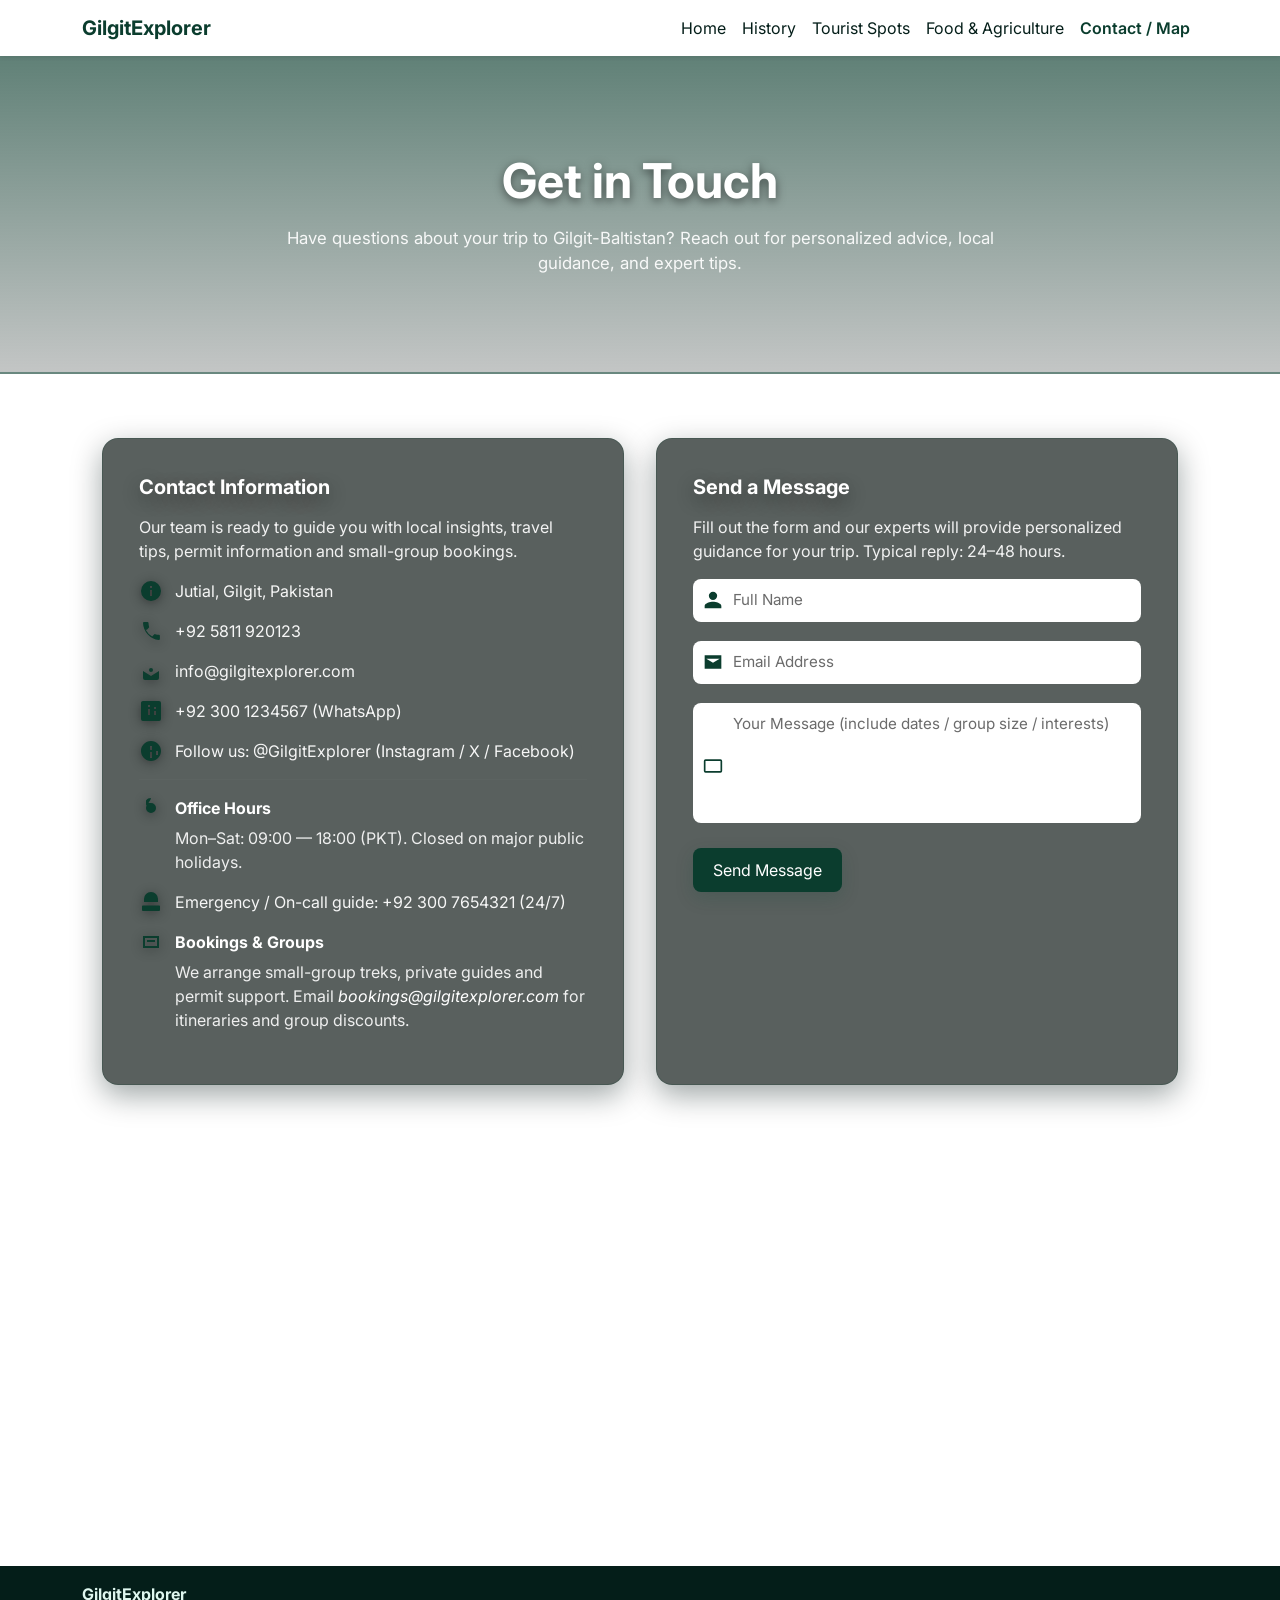
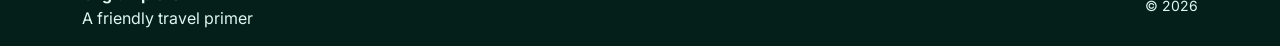
==== commit 734b61f2: "tweaked some changes" ====
--- a/contact.html
+++ b/contact.html
@@ -282,7 +282,7 @@
               <a class="nav-link" href="touristsspots.html">Tourist Spots</a>
             </li>
             <li class="nav-item">
-              <a class="nav-link" href="food.html">Food & Culture</a>
+              <a class="nav-link" href="food.html">Food & Agriculture</a>
             </li>
             <li class="nav-item">
               <a class="nav-link active text-primary" href="contact.html"
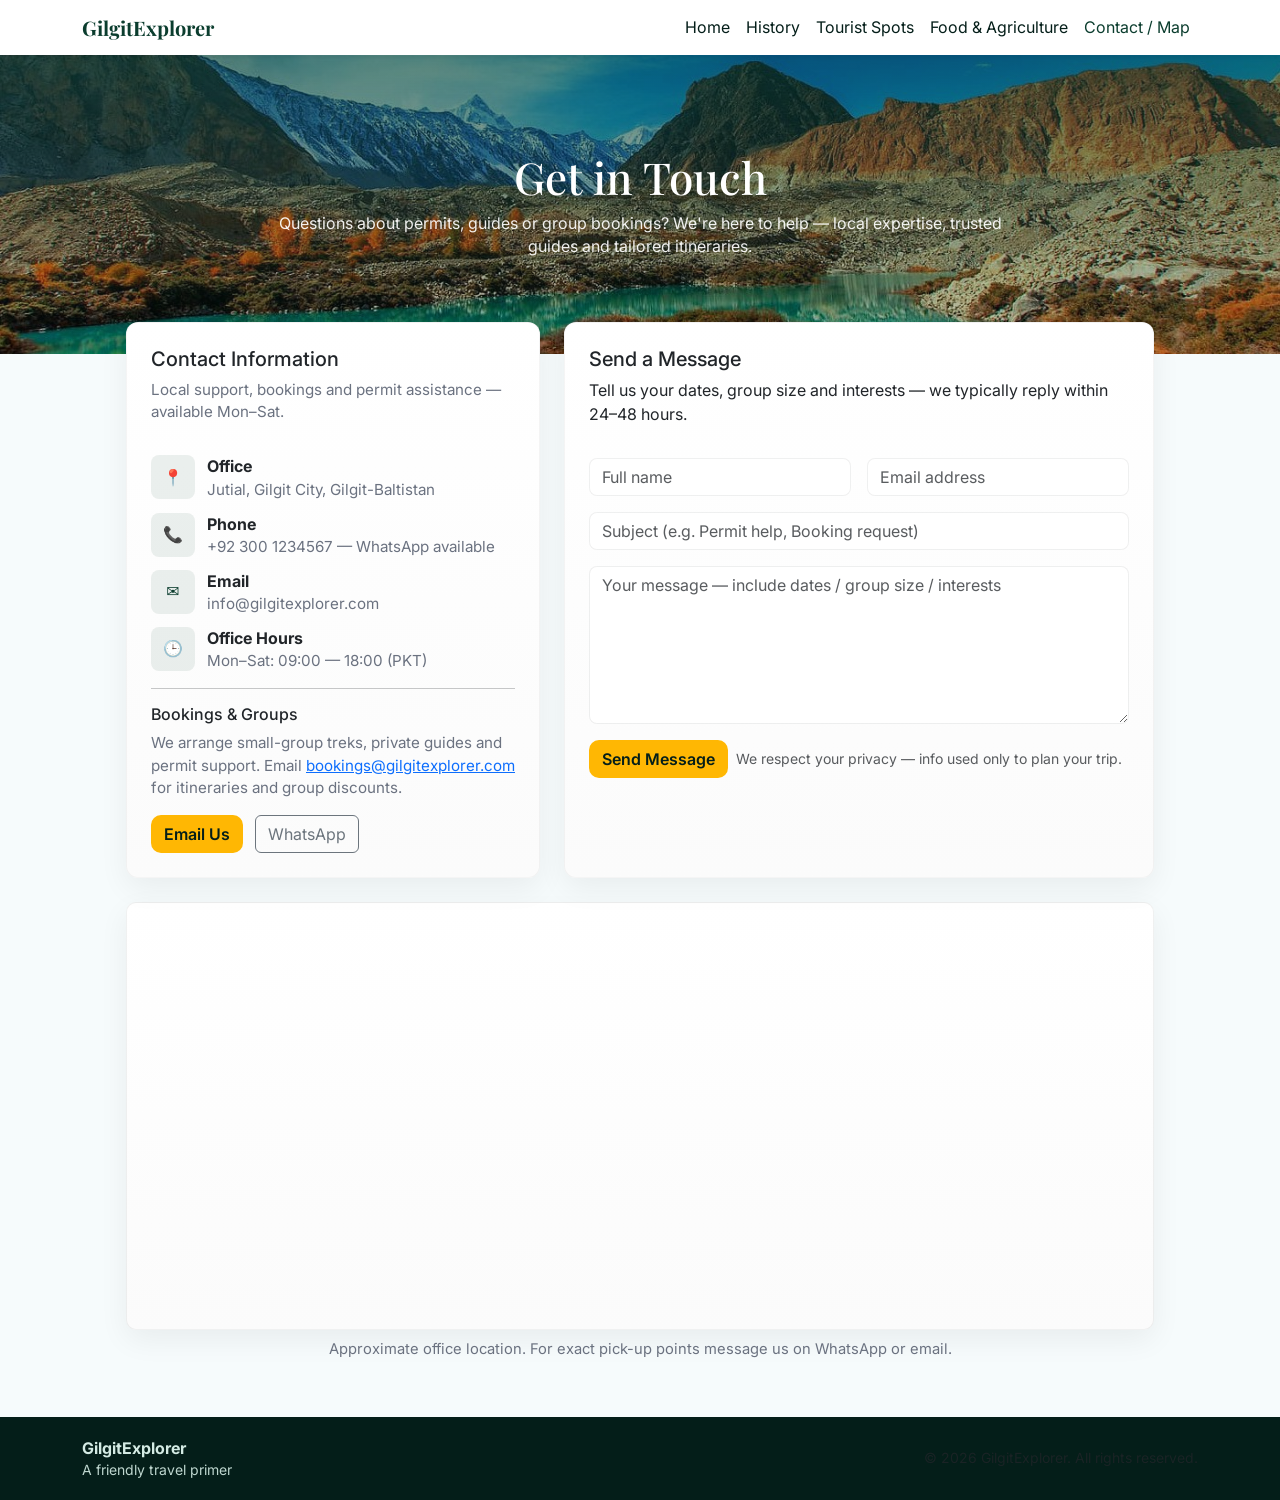
==== commit 9b37249e: "added hero image on contact and food page" ====
--- a/contact.html
+++ b/contact.html
@@ -5,13 +5,11 @@
     <meta name="viewport" content="width=device-width, initial-scale=1" />
     <title>Gilgit — Contact</title>
 
-    <!-- Google Fonts -->
+    <!-- Fonts + Bootstrap -->
     <link
-      href="https://fonts.googleapis.com/css2?family=Inter:wght@300;400;600;700&display=swap"
+      href="https://fonts.googleapis.com/css2?family=Inter:wght@300;400;600;700&family=Playfair+Display:wght@500;700&display=swap"
       rel="stylesheet"
     />
-
-    <!-- Bootstrap CSS -->
     <link
       href="https://cdn.jsdelivr.net/npm/bootstrap@5.3.2/dist/css/bootstrap.min.css"
       rel="stylesheet"
@@ -20,248 +18,173 @@
     <style>
       :root {
         --primary: #0b3d2e; /* glacier green */
+        --accent: #ffb703; /* sunrise amber */
         --muted: #6b7280;
         --bg: #f6fbfc;
         --card: #ffffff;
         --dark: #041e19;
       }
 
-      /* base */
+      /* Base */
+      html,
       body {
-        font-family: "Inter", sans-serif;
-        color: #fff;
-        background: url("https://images.unsplash.com/photo-1500530855697-b586d89ba3ee?auto=format&fit=crop&w=1950&q=80")
-          no-repeat center center fixed;
-        background-size: cover;
+        height: 100%;
+      }
+      body {
+        margin: 0;
+        font-family: Inter, system-ui, -apple-system, "Segoe UI", Roboto,
+          "Helvetica Neue", Arial;
+        background: var(--bg);
+        color: var(--dark);
         -webkit-font-smoothing: antialiased;
         -moz-osx-font-smoothing: grayscale;
-      }
-
+        line-height: 1.45;
+      }
+
+      /* Navbar (light, palette aware) */
       .navbar {
-        background-color: rgba(255, 255, 255, 0.95) !important;
-        backdrop-filter: blur(8px);
-      }
-
+        background: var(--card);
+      }
       .navbar-brand {
+        font-family: "Playfair Display", serif;
+        font-weight: 700;
         color: var(--primary) !important;
-        font-weight: 700;
-      }
-
+      }
       .nav-link {
         color: var(--dark) !important;
       }
-
-      .nav-link.active {
+      .nav-link.active,
+      .nav-link:hover {
         color: var(--primary) !important;
-        font-weight: 600;
-      }
-
-      /* HERO SECTION */
+      }
+
+      /* HERO (kept image + updated overlay) */
       .hero {
-        text-align: center;
-        padding: 6rem 1rem;
-        color: white;
         background-image: linear-gradient(
             180deg,
-            rgba(11, 61, 46, 0.65),
-            rgba(4, 14, 12, 0.24)
+            rgba(11, 61, 46, 0.62),
+            rgba(4, 14, 12, 0.2)
           ),
-          url("https://images.unsplash.com/photo-1500530855697-b586d89ba3ee?auto=format&fit=crop&w=1950&q=80");
+          url("assets/images/contact-hero.jpg");
         background-size: cover;
         background-position: center;
-        border-bottom: 2px solid rgba(255, 255, 255, 0.06);
-      }
-
+        color: #fff;
+        padding: 6rem 1rem;
+        text-align: center;
+      }
       .hero h1 {
-        font-size: 3rem;
-        font-weight: 700;
-        text-shadow: 0 3px 10px rgba(0, 0, 0, 0.5);
-      }
-
+        font-family: "Playfair Display", serif;
+        font-size: 2.75rem;
+        margin-bottom: 0.5rem;
+      }
       .hero p {
-        max-width: 720px;
-        margin: 1rem auto 0;
-        font-size: 1.05rem;
+        max-width: 760px;
+        margin: 0 auto;
         color: rgba(255, 255, 255, 0.92);
       }
 
-      /* CONTACT SECTION */
-      .contact-section {
+      /* Page container */
+      .panel {
+        max-width: 1100px;
+        margin: -3.5rem auto 2rem;
+        padding: 1.5rem;
+      }
+
+      /* Cards */
+      .card-contact {
+        border-radius: 12px;
+        background: linear-gradient(180deg, var(--card), #fbfbfb);
+        box-shadow: 0 10px 30px rgba(2, 20, 22, 0.06);
+        border: 1px solid rgba(5, 20, 18, 0.04);
+      }
+
+      .contact-info .meta {
+        color: var(--muted);
+        font-size: 0.95rem;
+      }
+      .info-row {
         display: flex;
-        flex-wrap: wrap;
-        justify-content: space-between;
-        gap: 2rem;
-        padding: 4rem 2rem;
-      }
-
-      /*
-      Use a darker translucent panel so white headings & text are clearly readable
-      while keeping the visual layered look (matches site palette).
-    */
-      .contact-info,
-      .contact-form {
-        flex: 1 1 45%;
-        background: rgba(4, 14, 12, 0.66); /* darker than before for contrast */
-        backdrop-filter: blur(8px);
-        border: 1px solid rgba(11, 61, 46, 0.22);
-        border-radius: 1rem;
-        padding: 2.25rem;
-        box-shadow: 0 10px 30px rgba(2, 20, 22, 0.38);
-        color: #fff;
-        z-index: 2;
-      }
-
-      /* Headings — white + slightly larger + subtle glow for legibility */
-      .contact-info h3,
-      .contact-form h4 {
-        color: #ffffff;
-        margin-bottom: 1rem;
-        font-weight: 700;
-        font-size: 1.25rem;
-        line-height: 1.2;
-        text-shadow: 0 6px 18px rgba(4, 14, 12, 0.45);
-      }
-
-      .contact-info p,
-      .contact-form p {
-        color: rgba(255, 255, 255, 0.92);
-      }
-
-      .info-item {
-        display: flex;
-        align-items: center;
-        margin-bottom: 1rem;
-        color: rgba(255, 255, 255, 0.95);
-      }
-
-      .info-item svg {
-        width: 24px;
-        height: 24px;
-        fill: var(--primary); /* green icons — visible on dark panel */
-        margin-right: 12px;
-        flex: 0 0 24px;
-        filter: drop-shadow(0 2px 6px rgba(0, 0, 0, 0.45));
-      }
-
-      .info-item span {
-        color: rgba(255, 255, 255, 0.95);
-      }
-
-      .contact-form .field {
-        position: relative;
-        margin-bottom: 1.2rem;
-      }
-
-      .contact-form svg {
-        position: absolute;
-        left: 10px;
-        top: 50%;
-        transform: translateY(-50%);
-        width: 20px;
-        height: 20px;
-        fill: var(--primary);
-      }
-
-      .contact-form input,
-      .contact-form textarea {
-        width: 100%;
-        padding: 10px 10px 10px 40px;
-        border: none;
+        gap: 0.75rem;
+        align-items: flex-start;
+        margin-bottom: 0.75rem;
+      }
+      .info-icon {
+        width: 44px;
+        height: 44px;
+        background: rgba(11, 61, 46, 0.08);
         border-radius: 8px;
-        background-color: #ffffff; /* keep inputs bright and readable */
+        display: grid;
+        place-items: center;
+        color: var(--primary);
+        flex: 0 0 44px;
+      }
+
+      /* Form styles */
+      .form-control {
+        border-radius: 8px;
+        box-shadow: none;
+        border: 1px solid rgba(10, 20, 20, 0.06);
+      }
+      .form-floating .form-control:focus {
+        box-shadow: 0 6px 20px rgba(11, 61, 46, 0.08);
+        border-color: var(--primary);
+      }
+
+      .btn-accent {
+        background: var(--accent);
         color: var(--dark);
-        outline: none;
-        transition: box-shadow 0.25s ease;
-        font-size: 0.95rem;
-      }
-
-      .contact-form input::placeholder,
-      .contact-form textarea::placeholder {
-        color: #6b6b6b;
-      }
-
-      .contact-form input:focus,
-      .contact-form textarea:focus {
-        box-shadow: 0 0 0 4px rgba(11, 61, 46, 0.12);
-      }
-
-      .contact-form textarea {
-        height: 120px;
-        resize: none;
-      }
-
-      /* call-to-action button */
-      .btn-submit {
-        background-color: var(--primary);
-        color: var(--card);
-        border: none;
-        padding: 10px 20px;
-        border-radius: 8px;
-        transition: background-color 0.2s ease, transform 0.12s ease;
-        box-shadow: 0 6px 18px rgba(11, 61, 46, 0.18);
-      }
-      .btn-submit:hover {
-        background-color: #073224;
-        transform: translateY(-2px);
-      }
-
-      /* MAP SECTION — small and centered */
-      .map-section {
-        position: relative;
-        margin: 2rem auto 3rem;
-        border-radius: 12px;
+        border-radius: 10px;
+        font-weight: 600;
+      }
+      .btn-accent:hover {
+        filter: brightness(0.95);
+      }
+
+      /* Map */
+      .map-wrap {
+        border-radius: 10px;
         overflow: hidden;
-        box-shadow: 0 8px 25px rgba(0, 0, 0, 0.45);
-        background: linear-gradient(
-          180deg,
-          rgba(4, 14, 12, 0.06),
-          rgba(4, 14, 12, 0.04)
-        );
-        backdrop-filter: blur(8px);
-        border: 1px solid rgba(255, 255, 255, 0.06);
-        max-width: 820px;
-      }
-      .map-section iframe {
-        width: 100%;
-        height: 260px;
-        border: none;
-        border-radius: 8px;
+        border: 1px solid rgba(2, 20, 22, 0.06);
       }
       .map-caption {
-        padding: 0.6rem 1rem 1rem;
-        color: rgba(255, 255, 255, 0.9);
-        font-size: 0.9rem;
-        text-align: center;
-      }
+        font-size: 0.92rem;
+        color: var(--muted);
+        margin-top: 0.6rem;
+      }
+
+      /* Footer */
       footer {
         background: var(--dark);
-        color: #dff7ef;
-        padding: 1.5rem 0;
-      }
-
-      /* responsive */
+        color: rgba(223, 247, 239, 0.95);
+        padding: 1.25rem 0;
+      }
+      footer a {
+        color: rgba(223, 247, 239, 0.95);
+        text-decoration: none;
+      }
+      footer a:hover {
+        color: var(--accent);
+      }
+
+      /* Responsive tweaks */
       @media (max-width: 991px) {
-        .contact-section {
-          flex-direction: column;
+        .panel {
+          margin-top: 0;
         }
-        .map-section {
-          margin: 1.25rem 0;
-          max-width: 100%;
+        .hero {
+          padding: 4.25rem 1rem;
         }
-        .map-section iframe {
-          height: 220px;
+        .hero h1 {
+          font-size: 2rem;
         }
       }
     </style>
   </head>
-
   <body>
-    <!-- Navbar -->
-    <nav class="navbar navbar-expand-lg navbar-light shadow-sm sticky-top">
+    <!-- NAV -->
+    <nav class="navbar navbar-expand-lg sticky-top shadow-sm">
       <div class="container">
-        <a class="navbar-brand text-primary fw-bold" href="index.html"
-          >GilgitExplorer</a
-        >
+        <a class="navbar-brand" href="index.html">GilgitExplorer</a>
         <button
           class="navbar-toggler"
           type="button"
@@ -270,6 +193,7 @@
         >
           <span class="navbar-toggler-icon"></span>
         </button>
+
         <div class="collapse navbar-collapse" id="navmenu">
           <ul class="navbar-nav ms-auto mb-2 mb-lg-0">
             <li class="nav-item">
@@ -294,186 +218,241 @@
       </div>
     </nav>
 
-    <!-- Hero Section -->
-    <section class="hero">
+    <!-- HERO (kept image) -->
+    <header class="hero">
       <div class="container">
         <h1>Get in Touch</h1>
         <p>
-          Have questions about your trip to Gilgit-Baltistan? Reach out for
-          personalized advice, local guidance, and expert tips.
+          Questions about permits, guides or group bookings? We're here to help
+          — local expertise, trusted guides and tailored itineraries.
         </p>
       </div>
-    </section>
-
-    <!-- Contact Section -->
-    <section class="contact-section container">
-      <div class="contact-info">
-        <h3>Contact Information</h3>
-        <p>
-          Our team is ready to guide you with local insights, travel tips,
-          permit information and small-group bookings.
-        </p>
-
-        <div class="info-item">
-          <svg viewBox="0 0 24 24">
-            <path
-              d="M12 2a10 10 0 1 0 0 20 10 10 0 0 0 0-20zm1 15h-2v-6h2v6zm0-8h-2V7h2v2z"
-            />
-          </svg>
-          <span>Jutial, Gilgit, Pakistan</span>
-        </div>
-
-        <div class="info-item">
-          <svg viewBox="0 0 24 24">
-            <path
-              d="M6.62 10.79a15.91 15.91 0 0 0 6.59 6.59l1.91-1.91a1 1 0 0 1 1.11-.27 11.72 11.72 0 0 0 3.64.58 1 1 0 0 1 1 1V20a1 1 0 0 1-1 1A17.92 17.92 0 0 1 4 4a1 1 0 0 1 1-1h3.5a1 1 0 0 1 1 1 11.72 11.72 0 0 0 .58 3.64 1 1 0 0 1-.27 1.11l-1.91 1.91z"
-            />
-          </svg>
-          <span>+92 5811 920123</span>
-        </div>
-
-        <div class="info-item">
-          <svg viewBox="0 0 24 24">
-            <path
-              d="M12 13a2 2 0 1 0 0-4 2 2 0 0 0 0 4zm-8-1v7a2 2 0 0 0 2 2h12a2 2 0 0 0 2-2v-7l-8 5-8-5z"
-            />
-          </svg>
-          <span>info@gilgitexplorer.com</span>
-        </div>
-
-        <!-- New Contact Items -->
-        <div class="info-item">
-          <svg viewBox="0 0 24 24">
-            <path
-              d="M20 2H4c-1.1 0-2 .9-2 2v16a2 2 0 0 0 2 2h16a2 2 0 0 0 2-2V4a2 2 0 0 0-2-2zm-9 14h-2v-6h2v6zm0-8h-2V6h2v2zm6 8h-2v-4h2v4zm0-6h-2V8h2v2z"
-            />
-          </svg>
-          <span>+92 300 1234567 (WhatsApp)</span>
-        </div>
-
-        <div class="info-item">
-          <svg viewBox="0 0 24 24">
-            <path
-              d="M12 2C6.48 2 2 6.48 2 12s4.48 10 10 10 10-4.48 10-10S17.52 2 12 2zm1 17h-2v-6h2v6zm0-8h-2V7h2v4zm6 5h-2v-4h2v4z"
-            />
-          </svg>
-          <span>Follow us: @GilgitExplorer (Instagram / X / Facebook)</span>
-        </div>
-
-        <hr style="border-color: rgba(255, 255, 255, 0.06); margin: 1rem 0" />
-        <div class="info-item" style="align-items: flex-start">
-          <svg viewBox="0 0 24 24">
-            <path
-              d="M12 7a5 5 0 1 0 0 10 5 5 0 0 0 0-10zm0-5c-1 0-2 .2-2.9.6C8.6 3 7 4.5 7 4.5v3.5C7 9.6 8.4 11 10.2 11H12v-4H9.5S10 6 11 4.5C11.7 3.4 12 2 12 2z"
-            />
-          </svg>
-          <div>
-            <strong style="color: #fff; display: block; margin-bottom: 6px"
-              >Office Hours</strong
-            >
-            <div style="color: rgba(255, 255, 255, 0.9)">
-              Mon–Sat: 09:00 — 18:00 (PKT). Closed on major public holidays.
+    </header>
+
+    <!-- CONTENT PANEL -->
+    <div class="panel">
+      <div class="container">
+        <div class="row g-4">
+          <!-- Contact info -->
+          <div class="col-md-5">
+            <div class="card card-contact p-4 h-100 contact-info">
+              <h5>Contact Information</h5>
+              <p class="meta">
+                Local support, bookings and permit assistance — available
+                Mon–Sat.
+              </p>
+
+              <div class="mt-3">
+                <div class="info-row">
+                  <div class="info-icon" aria-hidden="true">📍</div>
+                  <div>
+                    <div><strong>Office</strong></div>
+                    <div class="meta">
+                      Jutial, Gilgit City, Gilgit-Baltistan
+                    </div>
+                  </div>
+                </div>
+
+                <div class="info-row">
+                  <div class="info-icon" aria-hidden="true">📞</div>
+                  <div>
+                    <div><strong>Phone</strong></div>
+                    <div class="meta">+92 300 1234567 — WhatsApp available</div>
+                  </div>
+                </div>
+
+                <div class="info-row">
+                  <div class="info-icon" aria-hidden="true">✉️</div>
+                  <div>
+                    <div><strong>Email</strong></div>
+                    <div class="meta">info@gilgitexplorer.com</div>
+                  </div>
+                </div>
+
+                <div class="info-row">
+                  <div class="info-icon" aria-hidden="true">🕒</div>
+                  <div>
+                    <div><strong>Office Hours</strong></div>
+                    <div class="meta">Mon–Sat: 09:00 — 18:00 (PKT)</div>
+                  </div>
+                </div>
+
+                <hr />
+
+                <h6 class="mb-2">Bookings & Groups</h6>
+                <p class="meta">
+                  We arrange small-group treks, private guides and permit
+                  support. Email
+                  <a href="mailto:bookings@gilgitexplorer.com"
+                    >bookings@gilgitexplorer.com</a
+                  >
+                  for itineraries and group discounts.
+                </p>
+
+                <div class="mt-3">
+                  <a
+                    class="btn btn-accent me-2"
+                    href="mailto:info@gilgitexplorer.com"
+                    >Email Us</a
+                  >
+                  <a
+                    class="btn btn-outline-secondary"
+                    href="https://wa.me/923001234567"
+                    target="_blank"
+                    >WhatsApp</a
+                  >
+                </div>
+              </div>
+            </div>
+          </div>
+
+          <!-- Contact Form -->
+          <div class="col-md-7">
+            <div class="card card-contact p-4 h-100">
+              <h5>Send a Message</h5>
+              <p class="meta">
+                Tell us your dates, group size and interests — we typically
+                reply within 24–48 hours.
+              </p>
+
+              <form id="contactForm" class="mt-3" novalidate>
+                <div class="row g-3">
+                  <div class="col-md-6">
+                    <label class="form-label visually-hidden" for="name"
+                      >Full name</label
+                    >
+                    <input
+                      id="name"
+                      class="form-control"
+                      type="text"
+                      placeholder="Full name"
+                      required
+                    />
+                  </div>
+                  <div class="col-md-6">
+                    <label class="form-label visually-hidden" for="email"
+                      >Email</label
+                    >
+                    <input
+                      id="email"
+                      class="form-control"
+                      type="email"
+                      placeholder="Email address"
+                      required
+                    />
+                  </div>
+
+                  <div class="col-12">
+                    <label class="form-label visually-hidden" for="subject"
+                      >Subject</label
+                    >
+                    <input
+                      id="subject"
+                      class="form-control"
+                      type="text"
+                      placeholder="Subject (e.g. Permit help, Booking request)"
+                    />
+                  </div>
+
+                  <div class="col-12">
+                    <label class="form-label visually-hidden" for="message"
+                      >Message</label
+                    >
+                    <textarea
+                      id="message"
+                      class="form-control"
+                      rows="6"
+                      placeholder="Your message — include dates / group size / interests"
+                      required
+                    ></textarea>
+                  </div>
+
+                  <div class="col-12 d-flex align-items-center gap-2">
+                    <button type="submit" class="btn btn-accent">
+                      Send Message
+                    </button>
+                    <div id="formStatus" class="small text-muted">
+                      We respect your privacy — info used only to plan your
+                      trip.
+                    </div>
+                  </div>
+                </div>
+              </form>
+
+              <div
+                id="formSuccess"
+                class="alert alert-success mt-3 d-none"
+                role="alert"
+              >
+                Thanks — your message has been queued. We'll reply within 24–48
+                hours.
+              </div>
             </div>
           </div>
         </div>
 
-        <div class="info-item">
-          <svg viewBox="0 0 24 24">
-            <path
-              d="M21 16.5V20a1 1 0 0 1-1 1H4a1 1 0 0 1-1-1v-3.5c0-.6.4-1 1-1h16c.6 0 1 .4 1 1zM12 2a7 7 0 0 1 7 7v3H5V9a7 7 0 0 1 7-7z"
-            />
-          </svg>
-          <span>Emergency / On-call guide: +92 300 7654321 (24/7)</span>
-        </div>
-
-        <div class="info-item" style="align-items: flex-start">
-          <svg viewBox="0 0 24 24">
-            <path d="M20 6H4v12h16V6zm-2 10H6V8h12v8zM8 10h8v2H8z" />
-          </svg>
-          <div>
-            <strong style="color: #fff; display: block; margin-bottom: 6px"
-              >Bookings & Groups</strong
-            >
-            <div style="color: rgba(255, 255, 255, 0.9)">
-              We arrange small-group treks, private guides and permit support.
-              Email <em style="color: #fff">bookings@gilgitexplorer.com</em> for
-              itineraries and group discounts.
+        <!-- Map row -->
+        <div class="row mt-4">
+          <div class="col-12">
+            <div class="map-wrap card-contact p-0">
+              <iframe
+                src="https://www.google.com/maps/embed?pb=!1m18!1m12!1m3!1d3412.871616143707!2d74.30288877535547!3d35.92002117246796!2m3!1f0!2f0!3f0!3m2!1i1024!2i768!4f13.1!3m3!1m2!1s0x38e2f4eaf75b7bc5%3A0xd18c80e87bbfbc74!2sGilgit-Baltistan!5e0!3m2!1sen!2s!4v1709820541211!5m2!1sen!2s"
+                width="100%"
+                height="420"
+                style="border: 0"
+                allowfullscreen=""
+                loading="lazy"
+              ></iframe>
+            </div>
+            <div class="map-caption text-center">
+              Approximate office location. For exact pick-up points message us
+              on WhatsApp or email.
             </div>
           </div>
         </div>
       </div>
-
-      <div class="contact-form">
-        <h4>Send a Message</h4>
-        <p>
-          Fill out the form and our experts will provide personalized guidance
-          for your trip. Typical reply: 24–48 hours.
-        </p>
-        <form>
-          <div class="field">
-            <svg viewBox="0 0 24 24">
-              <path
-                d="M12 12a5 5 0 1 0-5-5 5 5 0 0 0 5 5zm0 2c-3.33 0-10 1.67-10 5v3h20v-3c0-3.33-6.67-5-10-5z"
-              />
-            </svg>
-            <input type="text" placeholder="Full Name" required />
-          </div>
-          <div class="field">
-            <svg viewBox="0 0 24 24">
-              <path d="M2 4h20v16H2V4zm10 9l8-5H4l8 5z" />
-            </svg>
-            <input type="email" placeholder="Email Address" required />
-          </div>
-          <div class="field">
-            <svg viewBox="0 0 24 24">
-              <path
-                d="M21 6v12H3V6h18zm0-2H3a2 2 0 0 0-2 2v12a2 2 0 0 0 2 2h18a2 2 0 0 0 2-2V6a2 2 0 0 0-2-2z"
-              />
-            </svg>
-            <textarea
-              placeholder="Your Message (include dates / group size / interests)"
-              required
-            ></textarea>
-          </div>
-          <button type="submit" class="btn-submit">Send Message</button>
-        </form>
-      </div>
-    </section>
-
-    <!-- Map Section (smaller + caption) -->
-    <section class="map-section container">
-      <div class="map-inner">
-        <iframe
-          src="https://www.google.com/maps/embed?pb=!1m18!1m12!1m3!1d3412.871616143707!2d74.30288877535547!3d35.92002117246796!2m3!1f0!2f0!3f0!3m2!1i1024!2i768!4f13.1!3m3!1m2!1s0x38e2f4eaf75b7bc5%3A0xd18c80e87bbfbc74!2sGilgit-Baltistan!5e0!3m2!1sen!2s!4v1709820541211!5m2!1sen!2s"
-          allowfullscreen=""
-          loading="lazy"
-          referrerpolicy="no-referrer-when-downgrade"
-        >
-        </iframe>
-      </div>
-      <div class="map-caption">
-        Gilgit-Baltistan — our office location (approximate). Use the contact
-        form or WhatsApp for precise pick-up points and local guide meeting
-        locations.
-      </div>
-    </section>
-
-    <footer class="mt-5 py-3">
-      <div class="container d-flex justify-content-between align-items-center">
+    </div>
+
+    <!-- FOOTER -->
+    <footer>
+      <div
+        class="container d-flex flex-column flex-md-row justify-content-between align-items-center gap-3"
+      >
         <div>
           <strong>GilgitExplorer</strong>
-          <div class="small-muted">A friendly travel primer</div>
+          <div class="small" style="color: rgba(223, 247, 239, 0.85)">
+            A friendly travel primer
+          </div>
         </div>
-        <div class="small">
-          &copy;
+
+        <div class="small text-muted">
+          ©
           <script>
             document.write(new Date().getFullYear());
           </script>
+          GilgitExplorer. All rights reserved.
         </div>
       </div>
     </footer>
 
-    <!-- Bootstrap JS -->
     <script src="https://cdn.jsdelivr.net/npm/bootstrap@5.3.2/dist/js/bootstrap.bundle.min.js"></script>
+    <script>
+      // Simple front-end form handler (no server)
+      document
+        .getElementById("contactForm")
+        .addEventListener("submit", function (e) {
+          e.preventDefault();
+          const name = document.getElementById("name").value.trim();
+          const email = document.getElementById("email").value.trim();
+          const message = document.getElementById("message").value.trim();
+          if (!name || !email || !message) {
+            alert("Please fill name, email and message.");
+            return;
+          }
+          // show success state
+          document.getElementById("formSuccess").classList.remove("d-none");
+          this.reset();
+        });
+    </script>
   </body>
 </html>
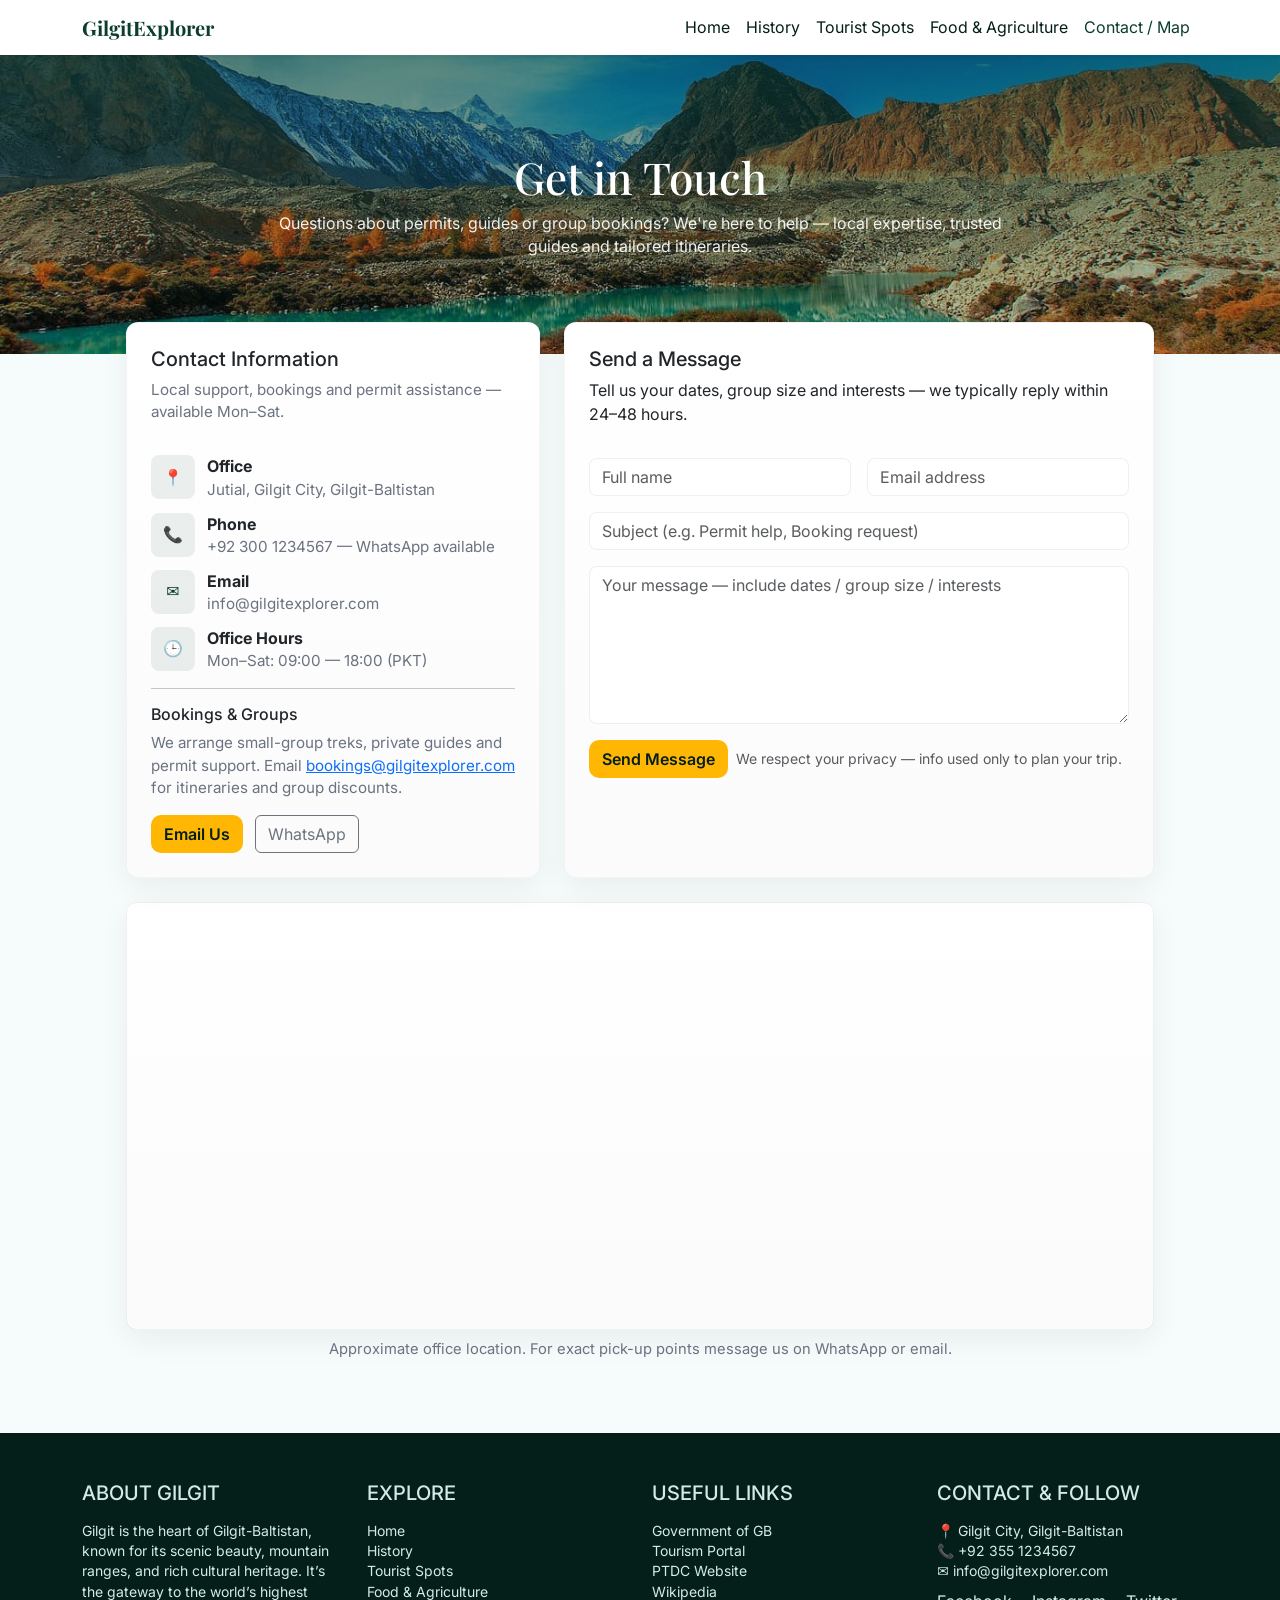
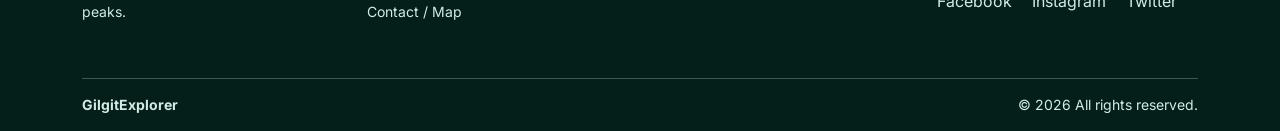
==== commit 1208466c: "Refactor footers across rhe whole files" ====
--- a/contact.html
+++ b/contact.html
@@ -414,23 +414,119 @@
     </div>
 
     <!-- FOOTER -->
-    <footer>
-      <div
-        class="container d-flex flex-column flex-md-row justify-content-between align-items-center gap-3"
-      >
-        <div>
-          <strong>GilgitExplorer</strong>
-          <div class="small" style="color: rgba(223, 247, 239, 0.85)">
-            A friendly travel primer
+    <!-- Footer -->
+    <footer class="footer pt-5 pb-3 mt-5">
+      <div class="container">
+        <div class="row text-start">
+          <!-- 1: About Gilgit -->
+          <div class="col-lg-3 col-md-6 mb-4 footer-col">
+            <h5 class="text-uppercase mb-3">About Gilgit</h5>
+            <p class="small">
+              Gilgit is the heart of Gilgit-Baltistan, known for its scenic
+              beauty, mountain ranges, and rich cultural heritage. It’s the
+              gateway to the world’s highest peaks.
+            </p>
+          </div>
+
+          <!-- 2: Explore -->
+          <div class="col-lg-3 col-md-6 mb-4 footer-col">
+            <h5 class="text-uppercase mb-3">Explore</h5>
+            <ul class="list-unstyled small">
+              <li>
+                <a href="index.html" class="text-decoration-none">Home</a>
+              </li>
+              <li>
+                <a href="history.html" class="text-decoration-none">History</a>
+              </li>
+              <li>
+                <a href="spots.html" class="text-decoration-none"
+                  >Tourist Spots</a
+                >
+              </li>
+              <li>
+                <a href="food.html" class="text-decoration-none"
+                  >Food & Agriculture</a
+                >
+              </li>
+              <li>
+                <a href="contact.html" class="text-decoration-none"
+                  >Contact / Map</a
+                >
+              </li>
+            </ul>
+          </div>
+
+          <!-- 3: Useful Links -->
+          <div class="col-lg-3 col-md-6 mb-4 footer-col">
+            <h5 class="text-uppercase mb-3">Useful Links</h5>
+            <ul class="list-unstyled small">
+              <li>
+                <a
+                  href="https://www.gilgitbaltistan.gov.pk"
+                  target="_blank"
+                  class="text-decoration-none"
+                  >Government of GB</a
+                >
+              </li>
+              <li>
+                <a
+                  href="https://www.pakistan.travel"
+                  target="_blank"
+                  class="text-decoration-none"
+                  >Tourism Portal</a
+                >
+              </li>
+              <li>
+                <a
+                  href="https://www.ptdc.com.pk"
+                  target="_blank"
+                  class="text-decoration-none"
+                  >PTDC Website</a
+                >
+              </li>
+              <li>
+                <a
+                  href="https://en.wikipedia.org/wiki/Gilgit-Baltistan"
+                  target="_blank"
+                  class="text-decoration-none"
+                  >Wikipedia</a
+                >
+              </li>
+            </ul>
+          </div>
+
+          <!-- 4: Contact & Social -->
+          <div class="col-lg-3 col-md-6 mb-4 footer-col">
+            <h5 class="text-uppercase mb-3">Contact & Follow</h5>
+            <p class="small mb-2">
+              📍 Gilgit City, Gilgit-Baltistan <br />
+              📞 +92 355 1234567 <br />
+              ✉️ info@gilgitexplorer.com
+            </p>
+            <div class="social-icons">
+              <a href="#" class="me-3 text-decoration-none"
+                ><i class="bi bi-facebook"></i> Facebook</a
+              >
+              <a href="#" class="me-3 text-decoration-none"
+                ><i class="bi bi-instagram"></i> Instagram</a
+              >
+              <a href="#" class="text-decoration-none"
+                ><i class="bi bi-twitter"></i> Twitter</a
+              >
+            </div>
           </div>
         </div>
 
-        <div class="small text-muted">
-          ©
-          <script>
-            document.write(new Date().getFullYear());
-          </script>
-          GilgitExplorer. All rights reserved.
+        <hr class="border-light" />
+        <div class="d-flex justify-content-between align-items-center small">
+          <div><strong>GilgitExplorer</strong></div>
+          <div>
+            ©
+            <script>
+              document.write(new Date().getFullYear());
+            </script>
+            All rights reserved.
+          </div>
         </div>
       </div>
     </footer>
